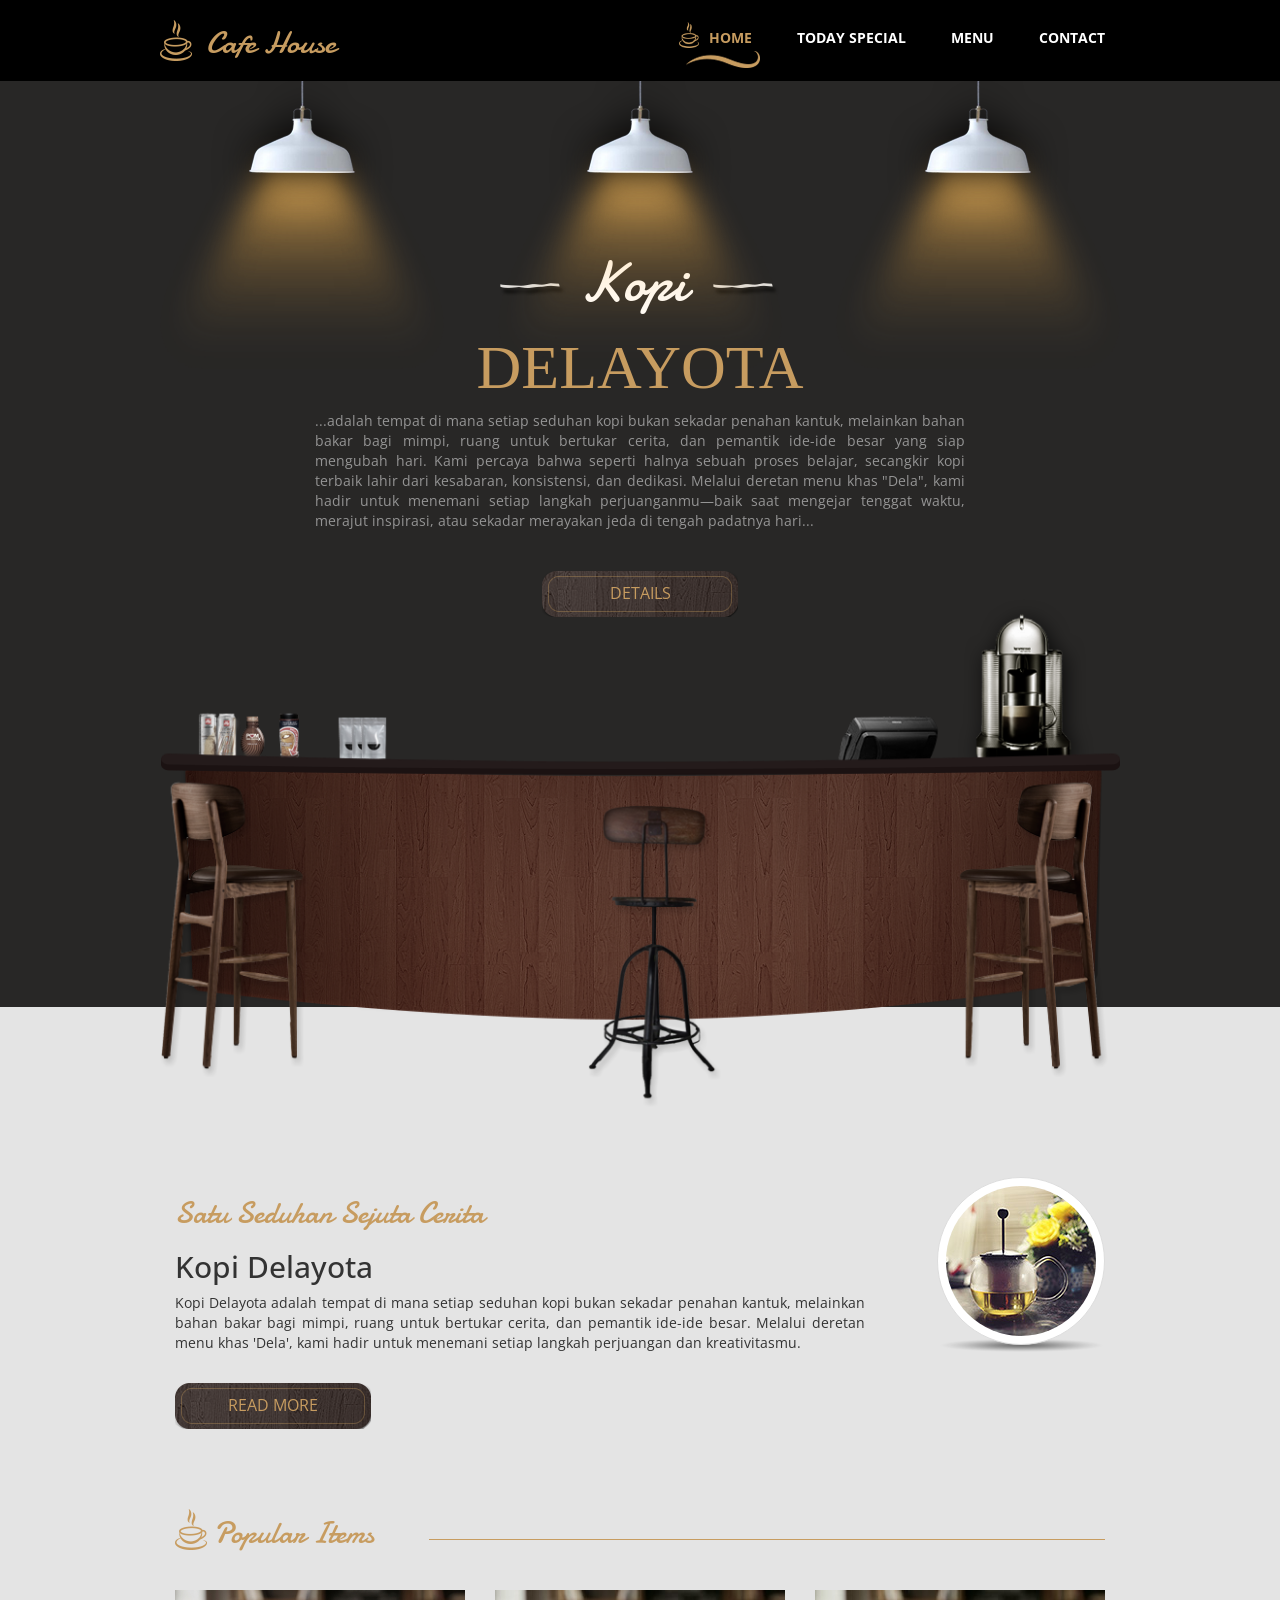
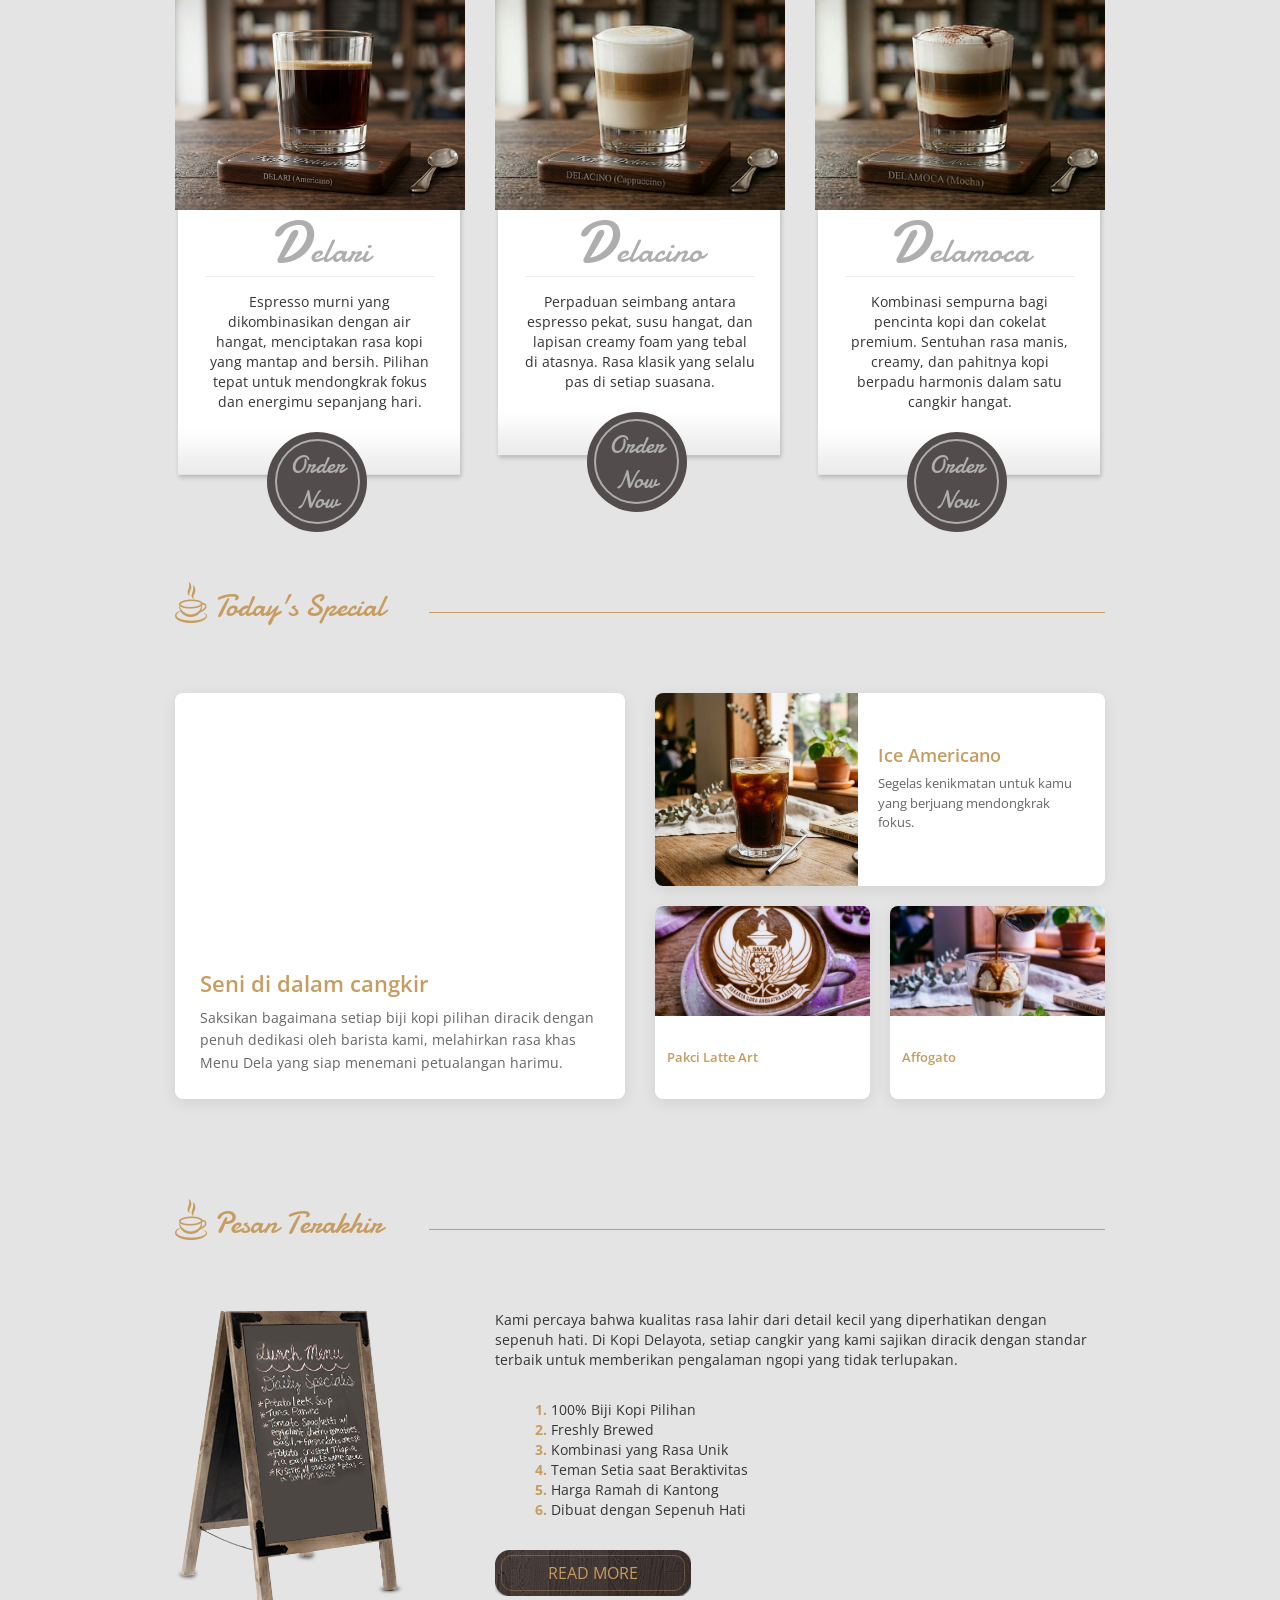
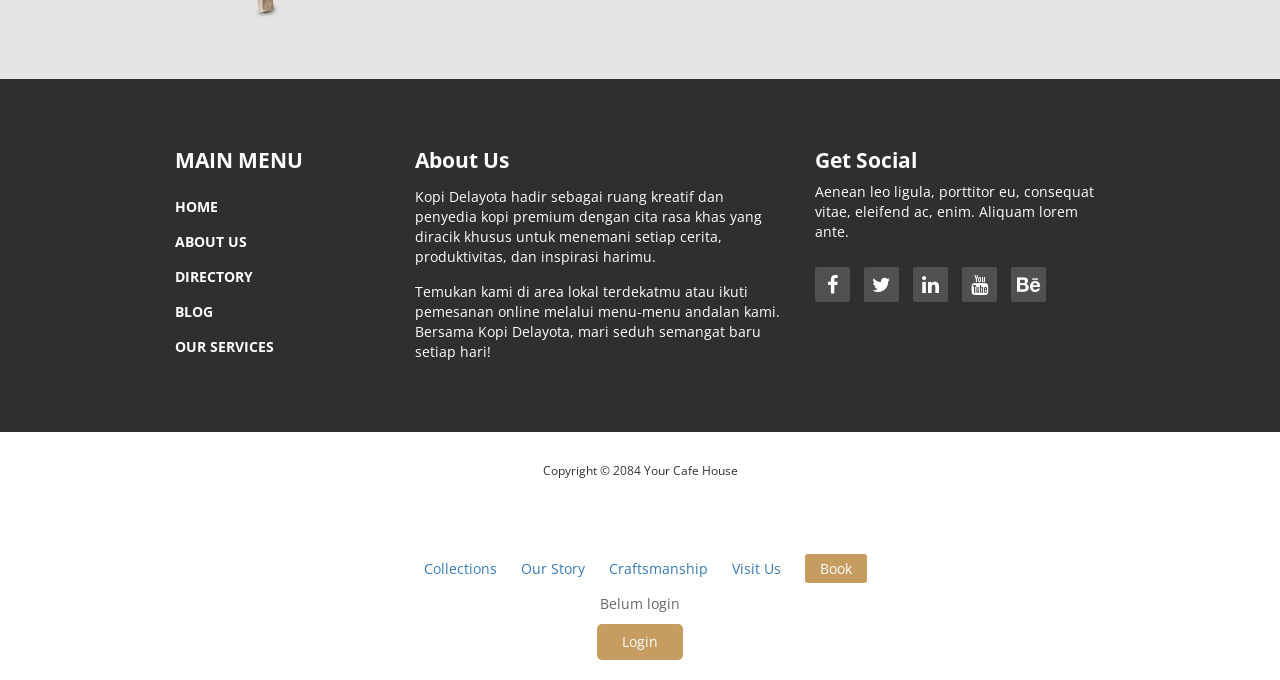
==== index.html @ 3f205228 "Update index.html" ====
<!DOCTYPE html>
<html lang="en">
<head>
  <meta charset="utf-8">
  <meta http-equiv="X-UA-Compatible" content="IE=edge">
  <meta name="viewport" content="width=device-width, initial-scale=1">
  <title>Cafe House Template</title>
<link href='http://fonts.googleapis.com/css?family=Open+Sans:400,300,400italic,600,700' rel='stylesheet' type='text/css'>
  <link href='http://fonts.googleapis.com/css?family=Damion' rel='stylesheet' type='text/css'>
  <link href="css/bootstrap.min.css" rel="stylesheet">
  <link href="css/font-awesome.min.css" rel="stylesheet">
  <link href="css/templatemo-style.css" rel="stylesheet">
  <link rel="shortcut icon" href="img/favicon.ico" type="image/x-icon" />

  </head>
  <body>
    <div id="loader-wrapper">
      <div id="loader"></div>
      <div class="loader-section section-left"></div>
      <div class="loader-section section-right"></div>
    </div>
    <div class="tm-top-header">
      <div class="container">
        <div class="row">
          <div class="tm-top-header-inner">
            <div class="tm-logo-container">
              <img src="img/logo.png" alt="Logo" class="tm-site-logo">
              <h1 class="tm-site-name tm-handwriting-font">Cafe House</h1>
            </div>
            <div class="mobile-menu-icon">
              <i class="fa fa-bars"></i>
            </div>
            <nav class="tm-nav">
              <ul>
                <li><a href="index.html" class="active">Home</a></li>
                <li><a href="today-special.html">Today Special</a></li>
                <li><a href="menu.html">Menu</a></li>
                <li><a href="contact.html">Contact</a></li>
              </ul>
            </nav>   
          </div>           
        </div>    
      </div>
    </div>
    <section class="tm-welcome-section">
      <div class="container tm-position-relative">
        <div class="tm-lights-container">
          <img src="img/light.png" alt="Light" class="light light-1">
          <img src="img/light.png" alt="Light" class="light light-2">
          <img src="img/light.png" alt="Light" class="light light-3">  
        </div>        
        <div class="row tm-welcome-content">
          <h2 class="white-text tm-handwriting-font tm-welcome-header"><img src="img/header-line.png" alt="Line" class="tm-header-line">&nbsp;Kopi&nbsp;&nbsp;<img src="img/header-line.png" alt="Line" class="tm-header-line"></h2>
          <h2 class="gold-text tm-welcome-header-2">Delayota</h2>
          <p class="gray-text tm-welcome-description">...adalah tempat di mana setiap seduhan kopi bukan sekadar penahan kantuk, melainkan bahan bakar bagi mimpi, ruang untuk bertukar cerita, dan pemantik ide-ide besar yang siap mengubah hari. Kami percaya bahwa seperti halnya sebuah proses belajar, secangkir kopi terbaik lahir dari kesabaran, konsistensi, dan dedikasi. Melalui deretan menu khas "Dela", kami hadir untuk menemani setiap langkah perjuanganmu—baik saat mengejar tenggat waktu, merajut inspirasi, atau sekadar merayakan jeda di tengah padatnya hari...</p>
          <a href="#main" class="tm-more-button tm-more-button-welcome">Details</a>      
        </div>
        <img src="img/table-set.png" alt="Table Set" class="tm-table-set img-responsive">             
      </div>      
    </section>
    <div class="tm-main-section light-gray-bg">
      <div class="container" id="main">
        <section class="tm-section row">
          <div class="col-lg-9 col-md-9 col-sm-8">
            <h2 class="tm-section-header gold-text tm-handwriting-font">Satu Seduhan Sejuta Cerita</h2>
            <h2>Kopi Delayota</h2>
            <p class="tm-welcome-description">Kopi Delayota adalah tempat di mana setiap seduhan kopi bukan sekadar penahan kantuk, melainkan bahan bakar bagi mimpi, ruang untuk bertukar cerita, dan pemantik ide-ide besar. Melalui deretan menu khas 'Dela', kami hadir untuk menemani setiap langkah perjuangan dan kreativitasmu.</p>
            <a href="#" class="tm-more-button margin-top-30">Read More</a> 
          </div>
          <div class="col-lg-3 col-md-3 col-sm-4 tm-welcome-img-container">
            <div class="inline-block shadow-img">
              <img src="img/1.jpg" alt="Image" class="img-circle img-thumbnail">  
            </div>              
          </div>            
        </section>          
        
        <section class="tm-section tm-section-margin-bottom-0 row">
          <div class="col-lg-12 tm-section-header-container">
            <h2 class="tm-section-header gold-text tm-handwriting-font"><img src="img/logo.png" alt="Logo" class="tm-site-logo"> Popular Items</h2>
            <div class="tm-hr-container"><hr class="tm-hr"></div>
          </div>
          
          <div class="col-lg-12">
            <div class="row">
              
              <div class="col-lg-4 col-md-4 col-sm-6">
                <div class="tm-popular-item">
                  <img src="img/Delari(Americano).png" alt="Popular" class="img-responsive" style="width: 100%; height: 220px; object-fit: cover;">
                  <div class="tm-popular-item-description">
                    <h3 class="tm-handwriting-font tm-popular-item-title"><span class="tm-handwriting-font bigger-first-letter">D</span>elari</h3>
                    <hr class="tm-popular-item-hr">
                    <p>Espresso murni yang dikombinasikan dengan air hangat, menciptakan rasa kopi yang mantap and bersih. Pilihan tepat untuk mendongkrak fokus dan energimu sepanjang hari.</p>
                    <div class="order-now-container">
                      <a href="#" class="order-now-link tm-handwriting-font">Order Now</a>
                    </div>
                  </div>              
                </div>
              </div>

              <div class="col-lg-4 col-md-4 col-sm-6">
                <div class="tm-popular-item">
                  <img src="img/Delacino (Cappuccino).jpeg" alt="Popular" class="img-responsive" style="width: 100%; height: 220px; object-fit: cover;">
                  <div class="tm-popular-item-description">
                    <h3 class="tm-handwriting-font tm-popular-item-title"><span class="tm-handwriting-font bigger-first-letter">D</span>elacino</h3>
                    <hr class="tm-popular-item-hr">
                    <p>Perpaduan seimbang antara espresso pekat, susu hangat, dan lapisan creamy foam yang tebal di atasnya. Rasa klasik yang selalu pas di setiap suasana.</p>
                    <div class="order-now-container">
                      <a href="#" class="order-now-link tm-handwriting-font">Order Now</a>
                    </div>
                  </div>              
                </div>
              </div>

              <div class="col-lg-4 col-md-4 col-sm-6">
                <div class="tm-popular-item">
                  <img src="img/Delamoca (Mocha).jpeg" alt="Popular" class="img-responsive" style="width: 100%; height: 220px; object-fit: cover;">
                  <div class="tm-popular-item-description">
                    <h3 class="tm-handwriting-font tm-popular-item-title"><span class="tm-handwriting-font bigger-first-letter">D</span>elamoca</h3>
                    <hr class="tm-popular-item-hr">
                    <p>Kombinasi sempurna bagi pencinta kopi dan cokelat premium. Sentuhan rasa manis, creamy, dan pahitnya kopi berpadu harmonis dalam satu cangkir hangat.</p>
                    <div class="order-now-container">
                      <a href="#" class="order-now-link tm-handwriting-font">Order Now</a>
                    </div>
                  </div>              
                </div>
              </div>

            </div>
          </div>          
        </section>

       <section class="tm-section row" style="margin-bottom: 50px;">
          <div class="col-lg-12 tm-section-header-container">
            <h2 class="tm-section-header gold-text tm-handwriting-font"><img src="img/logo.png" alt="Logo" class="tm-site-logo"> Today's Special</h2>
            <div class="tm-hr-container"><hr class="tm-hr"></div>
          </div>          
          
          <div class="col-lg-12 margin-top-60">
            <div class="row" style="display: flex; flex-wrap: wrap;">
              
              <div class="col-lg-6 col-md-6 col-sm-12" style="margin-bottom: 30px; display: flex;">
                <div style="width: 100%; background: #fff; border-radius: 8px; overflow: hidden; box-shadow: 0px 4px 15px rgba(0,0,0,0.08); display: flex; flex-direction: column;">
                  <div style="position: relative; width: 100%; padding-top: 56.25%; overflow: hidden;">
                    <iframe src="https://www.youtube.com/embed/F2Lg-ehdSDE" title="Coffee Cinematic Stock Footage" frameborder="0" allow="accelerometer; autoplay; clipboard-write; encrypted-media; gyroscope; picture-in-picture; web-share" referrerpolicy="strict-origin-when-cross-origin" allowfullscreen style="position: absolute; top: 0; left: 0; width: 100%; height: 100%; border: 0;"></iframe>
                  </div>
                  <div style="padding: 25px; flex-grow: 1; display: flex; flex-direction: column; justify-content: center;">
                    <h3 style="margin-top: 0; margin-bottom: 12px; color: #c79c60; font-family: 'Open Sans', sans-serif; font-weight: 600; font-size: 22px;">Seni di dalam cangkir</h3>
                    <p style="color: #666; font-size: 14px; line-height: 1.6; margin: 0;">Saksikan bagaimana setiap biji kopi pilihan diracik dengan penuh dedikasi oleh barista kami, melahirkan rasa khas Menu Dela yang siap menemani petualangan harimu.</p>
                  </div>
                </div>
              </div>
              
              <div class="col-lg-6 col-md-6 col-sm-12" style="margin-bottom: 30px; display: flex;">
                <div style="width: 100%; display: flex; flex-direction: column; justify-content: space-between; gap: 20px;">
                  
                  <div style="background: #fff; border-radius: 8px; overflow: hidden; box-shadow: 0px 4px 15px rgba(0,0,0,0.08); display: flex; height: calc(50% - 10px);">
                    <div style="width: 45%; min-width: 45%;">
                      <img src="img/newamericano.jpeg" alt="Ice Americano" style="width: 100%; height: 100%; object-fit: cover;">
                    </div>
                    <div style="width: 55%; padding: 20px; display: flex; flex-direction: column; justify-content: center;">
                      <h3 style="margin-top: 0; margin-bottom: 8px; color: #c79c60; font-size: 18px; font-weight: 600;">Ice Americano</h3>
                      <p style="color: #666; font-size: 13px; line-height: 1.5; margin: 0;">Segelas kenikmatan untuk kamu yang berjuang mendongkrak fokus.</p>
                    </div>
                  </div>

                  <div style="display: flex; gap: 20px; height: calc(50% - 10px);">
                    
                    <div style="flex: 1; background: #fff; border-radius: 8px; overflow: hidden; box-shadow: 0px 4px 15px rgba(0,0,0,0.08); display: flex; flex-direction: column;">
                      <div style="height: 110px;">
                        <img src="img/delyotlatteart.jpeg" alt="Pakci Latte Art" style="width: 100%; height: 100%; object-fit: cover;">
                      </div>
                      <div style="padding: 12px; text-center: left; flex-grow: 1; display: flex; align-items: center;">
                        <p style="margin: 0; font-size: 13px; font-weight: 600; color: #c79c60;">Pakci Latte Art</p>
                      </div>
                    </div>

                    <div style="flex: 1; background: #fff; border-radius: 8px; overflow: hidden; box-shadow: 0px 4px 15px rgba(0,0,0,0.08); display: flex; flex-direction: column;">
                      <div style="height: 110px;">
                        <img src="img/affogato.jpeg" alt="Affogato" style="width: 100%; height: 100%; object-fit: cover;">
                      </div>
                      <div style="padding: 12px; text-center: left; flex-grow: 1; display: flex; align-items: center;">
                        <p style="margin: 0; font-size: 13px; font-weight: 600; color: #c79c60;">Affogato</p>
                      </div>
                    </div>

                  </div>

                </div>
              </div>

            </div>
          </div>
        </section>

        <section class="tm-section">
          <div class="row">
            <div class="col-lg-12 tm-section-header-container">
              <h2 class="tm-section-header gold-text tm-handwriting-font"><img src="img/logo.png" alt="Logo" class="tm-site-logo"> Pesan Terakhir</h2> 
              <div class="tm-hr-container"><hr class="tm-hr"></div> 
            </div>  
          </div>          
          <div class="row">
            <div class="tm-daily-menu-container margin-top-60">
              <div class="col-lg-4 col-md-4">
                <img src="img/menu-board.png" alt="Menu board" class="tm-daily-menu-img">      
              </div>            
              <div class="col-lg-8 col-md-8">
                <p>Kami percaya bahwa kualitas rasa lahir dari detail kecil yang diperhatikan dengan sepenuh hati. Di Kopi Delayota, setiap cangkir yang kami sajikan diracik dengan standar terbaik untuk memberikan pengalaman ngopi yang tidak terlupakan.</p>
                <ol class="margin-top-30">
                  <li>100% Biji Kopi Pilihan</li> 
                  <li>Freshly Brewed</li>
                  <li>Kombinasi yang Rasa Unik</li> 
                  <li>Teman Setia saat Beraktivitas</li> 
                  <li>Harga Ramah di Kantong</li> 
                  <li>Dibuat dengan Sepenuh Hati</li> 
                </ol>
                <a href="#" class="tm-more-button margin-top-30">Read More</a>    
              </div>
            </div>
          </div>          
        </section>
      </div>
    </div> 
    
    <footer>
      <div class="tm-black-bg">
        <div class="container">
          <div class="row margin-bottom-60">
            <nav class="col-lg-3 col-md-3 tm-footer-nav tm-footer-div">
              <h3 class="tm-footer-div-title">Main Menu</h3>
              <ul>
                <li><a href="index.html">Home</a></li>
                <li><a href="#">About Us</a></li>
                <li><a href="#">Directory</a></li>
                <li><a href="#">Blog</a></li>
                <li><a href="#">Our Services</a></li>
              </ul>
            </nav>
            <div class="col-lg-5 col-md-5 tm-footer-div">
              <h3 class="tm-footer-div-title">About Us</h3>
              <p class="margin-top-15">Kopi Delayota hadir sebagai ruang kreatif dan penyedia kopi premium dengan cita rasa khas yang diracik khusus untuk menemani setiap cerita, produktivitas, dan inspirasi harimu.</p>
              <p class="margin-top-15">Temukan kami di area lokal terdekatmu atau ikuti pemesanan online melalui menu-menu andalan kami. Bersama Kopi Delayota, mari seduh semangat baru setiap hari!</p>
            </div>
            <div class="col-lg-4 col-md-4 tm-footer-div">
              <h3 class="tm-footer-div-title">Get Social</h3>
              <p>Aenean leo ligula, porttitor eu, consequat vitae, eleifend ac, enim. Aliquam lorem ante.</p>
              <div class="tm-social-icons-container">
                <a href="#" class="tm-social-icon"><i class="fa fa-facebook"></i></a>
                <a href="#" class="tm-social-icon"><i class="fa fa-twitter"></i></a>
                <a href="#" class="tm-social-icon"><i class="fa fa-linkedin"></i></a>
                <a href="#" class="tm-social-icon"><i class="fa fa-youtube"></i></a>
                <a href="#" class="tm-social-icon"><i class="fa fa-behance"></i></a>
              </div>
            </div>
          </div>          
        </div>  
      </div>      
      <div>
        <div class="container">
          <div class="row tm-copyright">
           <p class="col-lg-12 small copyright-text text-center">Copyright &copy; 2084 Your Cafe House</p>
         </div>  
       </div>
     </div>
   </footer> 
   
   <script type="text/javascript" src="js/jquery-1.11.2.min.js"></script>
   <script type="text/javascript" src="js/templatemo-script.js"></script>
   
   <div class="container margin-top-30 text-center" style="padding: 20px 0;">
     <nav class="nav-main" style="display: inline-block; margin-bottom: 15px;">
        <a href="#collections" style="margin: 0 10px;">Collections</a>
        <a href="#story" style="margin: 0 10px;">Our Story</a>
        <a href="#craftsmanship" style="margin: 0 10px;">Craftsmanship</a>
        <a href="#contact" style="margin: 0 10px;">Visit Us</a>
        <a href="#contact" class="nav-cta" style="margin-left: 10px; background: #c79c60; color: #fff; padding: 5px 15px; border-radius: 3px;">Book</a>
     </nav>
     <p id="userInfo" style="color: #666;">Belum login</p>
     <div id="authArea">
       <button onclick="goLogin()" class="nav-cta" style="background: #c79c60; color: #fff; border: none; padding: 8px 25px; border-radius: 5px;">Login</button>
     </div>
   </div>

   <script src="login/js/welcome.js"></script>
 </body>
 </html>
---- css/templatemo-style.css ----
/** 

Cafe House Template

http://www.templatemo.com/tm-466-cafe-house


    
COLOR CODES
  Gold: #c79c60;
*/

/** Preloader 
* https://ihatetomatoes.net/create-custom-preloading-screen/
*/
#loader-wrapper {
    position: fixed;
    top: 0;
    left: 0;
    width: 100%;
    height: 100%;
    z-index: 1000;
}
#loader {
    display: block;
    position: relative;
    left: 50%;
    top: 50%;
    width: 150px;
    height: 150px;
    margin: -75px 0 0 -75px;
    border-radius: 50%;
    border: 3px solid transparent;
    border-top-color: #3498db;

    -webkit-animation: spin 2s linear infinite; /* Chrome, Opera 15+, Safari 5+ */
    animation: spin 2s linear infinite; /* Chrome, Firefox 16+, IE 10+, Opera */

    z-index: 1001;
}
#loader:before {
    content: "";
    position: absolute;
    top: 5px;
    left: 5px;
    right: 5px;
    bottom: 5px;
    border-radius: 50%;
    border: 3px solid transparent;
    border-top-color: #e74c3c;

    -webkit-animation: spin 3s linear infinite; /* Chrome, Opera 15+, Safari 5+ */
    animation: spin 3s linear infinite; /* Chrome, Firefox 16+, IE 10+, Opera */
}

#loader:after {
    content: "";
    position: absolute;
    top: 15px;
    left: 15px;
    right: 15px;
    bottom: 15px;
    border-radius: 50%;
    border: 3px solid transparent;
    border-top-color: #f9c922;

    -webkit-animation: spin 1.5s linear infinite; /* Chrome, Opera 15+, Safari 5+ */
      animation: spin 1.5s linear infinite; /* Chrome, Firefox 16+, IE 10+, Opera */
}

@-webkit-keyframes spin {
    0%   { 
        -webkit-transform: rotate(0deg);  /* Chrome, Opera 15+, Safari 3.1+ */
        -ms-transform: rotate(0deg);  /* IE 9 */
        transform: rotate(0deg);  /* Firefox 16+, IE 10+, Opera */
    }
    100% {
        -webkit-transform: rotate(360deg);  /* Chrome, Opera 15+, Safari 3.1+ */
        -ms-transform: rotate(360deg);  /* IE 9 */
        transform: rotate(360deg);  /* Firefox 16+, IE 10+, Opera */
    }
}
@keyframes spin {
    0%   { 
        -webkit-transform: rotate(0deg);  /* Chrome, Opera 15+, Safari 3.1+ */
        -ms-transform: rotate(0deg);  /* IE 9 */
        transform: rotate(0deg);  /* Firefox 16+, IE 10+, Opera */
    }
    100% {
        -webkit-transform: rotate(360deg);  /* Chrome, Opera 15+, Safari 3.1+ */
        -ms-transform: rotate(360deg);  /* IE 9 */
        transform: rotate(360deg);  /* Firefox 16+, IE 10+, Opera */
    }
}

#loader-wrapper .loader-section {
    position: fixed;
    top: 0;
    width: 51%;
    height: 100%;
    background: #222222;
    z-index: 1000;
    -webkit-transform: translateX(0);  /* Chrome, Opera 15+, Safari 3.1+ */
    -ms-transform: translateX(0);  /* IE 9 */
    transform: translateX(0);  /* Firefox 16+, IE 10+, Opera */
}

#loader-wrapper .loader-section.section-left {
    left: 0;
}

#loader-wrapper .loader-section.section-right {
    right: 0;
}

/* Loaded */
.loaded #loader-wrapper .loader-section.section-left {
    -webkit-transform: translateX(-100%);  /* Chrome, Opera 15+, Safari 3.1+ */
        -ms-transform: translateX(-100%);  /* IE 9 */
            transform: translateX(-100%);  /* Firefox 16+, IE 10+, Opera */

    -webkit-transition: all 0.7s 0.3s cubic-bezier(0.645, 0.045, 0.355, 1.000);  
            transition: all 0.7s 0.3s cubic-bezier(0.645, 0.045, 0.355, 1.000);
}

.loaded #loader-wrapper .loader-section.section-right {
    -webkit-transform: translateX(100%);  /* Chrome, Opera 15+, Safari 3.1+ */
        -ms-transform: translateX(100%);  /* IE 9 */
            transform: translateX(100%);  /* Firefox 16+, IE 10+, Opera */

-webkit-transition: all 0.7s 0.3s cubic-bezier(0.645, 0.045, 0.355, 1.000);  
    transition: all 0.7s 0.3s cubic-bezier(0.645, 0.045, 0.355, 1.000);
}

.loaded #loader {
    opacity: 0;
    -webkit-transition: all 0.3s ease-out;  
            transition: all 0.3s ease-out;
}
.loaded #loader-wrapper {
    visibility: hidden;

    -webkit-transform: translateY(-100%);  /* Chrome, Opera 15+, Safari 3.1+ */
        -ms-transform: translateY(-100%);  /* IE 9 */
            transform: translateY(-100%);  /* Firefox 16+, IE 10+, Opera */

    -webkit-transition: all 0.3s 1s ease-out;  
            transition: all 0.3s 1s ease-out;
}
/* end Preloader */

body { overflow-x: hidden; }
ul { 
  margin: 0; 
  padding: 0;
}
* { font-family: 'Open Sans', sans-serif; }
.container { max-width: 960px; }
.tm-handwriting-font { font-family: 'Damion', cursive; }
.tm-top-header {
  background: black;
  color: white;
}
.tm-site-logo,
 .tm-site-name {
  vertical-align: bottom;
}
.tm-site-name {
  color: #c79c60;
  display: inline-block;
  font-size: 32px;
  margin: 0 10px;  
}
.tm-logo-container { padding: 10px 0; }
.tm-nav {
  display: -webkit-box;
  display: -webkit-flex;
  display: -ms-flexbox;
  display: flex;
  -webkit-box-align: center;
  -webkit-align-items: center;
      -ms-flex-align: center;
          align-items: center;
  font-weight: 700;
  text-transform: uppercase;  
}
.tm-nav li {
  list-style: none;
  float: left;
}
.tm-nav li a {
  color: white;
  display: inline-block;
  padding: 15px 15px 20px 30px;
  -webkit-transition: all 0.3s ease;
          transition: all 0.3s ease;
}
.tm-nav li a:hover,
 .tm-nav li a:focus,
 .tm-nav li a.active {  
  color: #c79c60;
  text-decoration: none;
}
.tm-nav li a.active {
  background: url(../img/logo.png) no-repeat, url(../img/nav-underline.png) no-repeat;
  background-size: 20px, 74px 17px;
  background-position: 0% 30%, center bottom;
}
.tm-top-header-inner {
  display: -webkit-box;
  display: -webkit-flex;
  display: -ms-flexbox;
  display: flex;
  -webkit-box-pack: justify;
  -webkit-justify-content: space-between;
      -ms-flex-pack: justify;
          justify-content: space-between;
  padding-top: 10px;
  padding-bottom: 10px;
}
.mobile-menu-icon { display: none; }
.tm-section { margin-bottom: 60px; }
.tm-section-margin-bottom-0 { margin-bottom: 0; }

/* Welcome */
.tm-welcome-section {
  background: #282726;
  text-align: center;
}
.white-text { color: white; }
.blue-text { color: #0066CC; }
.gold-text { color: #c79c60; }
.gray-text { color: #949494; }
.green-text { color: #30A430; }
.tm-welcome-header { font-size: 56px; }
.tm-welcome-header-2 {
  font-family: 'Times New Roman', serif;
  font-size: 62px;
  text-transform: uppercase;
}
.tm-welcome-content {
  margin: 150px auto 350px;
  max-width: 650px;
}
.tm-welcome-description { text-align: justify; }
.tm-welcome-img-container { text-align: right; }
.tm-more-button-welcome { margin: 40px auto; }
.tm-more-button {  
  display: -webkit-box;  
  display: -webkit-flex;  
  display: -ms-flexbox;  
  display: flex;
  -webkit-box-pack: center;
  -webkit-justify-content: center;
      -ms-flex-pack: center;
          justify-content: center;
  -webkit-box-align: center;
  -webkit-align-items: center;
      -ms-flex-align: center;
          align-items: center;
  background-image: url(../img/tm-brown-button.png);
  width: 196px;
  height: 46px;  
  text-transform: uppercase;
  font-size: 16px;
  color: #c79c60;
  -webkit-transition: all 0.3s ease;
          transition: all 0.3s ease;
}
.tm-more-button:hover,
.tm-more-button:focus {
  color: white;
  text-decoration: none;
}
.tm-position-relative { position: relative; }
.tm-table-set {
  position: absolute;
  bottom: -100px;
  left: 0;
}
.tm-lights-container {
  position: absolute;
  top: 0;
  left: 0;
  display: -webkit-box;
  display: -webkit-flex;
  display: -ms-flexbox;
  display: flex;
  -webkit-box-pack: justify;
  -webkit-justify-content: space-between;
      -ms-flex-pack: justify;
          justify-content: space-between;
  width: 100%;
}

/* Main content */
.light-gray-bg { background-color: #e4e4e4; }
.tm-main-section { padding-top: 170px; }
.img-thumbnail { padding: 8px; }
.inline-block { display: inline-block; }
.shadow-img {
  background: url(../img/shadow.png) no-repeat center bottom;
  padding-bottom: 7px;
}
.margin-top-30 { margin-top: 30px; }

/* Footer */
.tm-black-bg {
  background-color: #302f2f;
  color: white;
  padding-top: 50px;
}
.tm-footer-div-title {
  color: white;
  font-size: 21px;
  font-weight: 700;
}
.tm-footer-nav {
  font-weight: 700;
  text-transform: uppercase;
}
.tm-footer-nav ul { list-style: none; }
.tm-footer-nav li { padding: 15px 0 0 0; }
.tm-footer-nav li a { color: white; }
.tm-footer-nav li a:hover {
  color: #c79c60;
  text-decoration: none;
}
.margin-bottom-30 { margin-bottom: 30px; }
.margin-bottom-60 { margin-bottom: 60px; }
.margin-top-60 { margin-top: 60px; }
.margin-top-15 { margin-top: 15px; }
.copyright-text {
  margin-top: 30px;
  margin-bottom: 30px;
}
.tm-social-icon {
  background-color: #505050;
  color: white;
  display: inline-block;
  font-size: 20px;
  -webkit-transition: all 0.3s ease;
  transition: all 0.3s ease;
  width: 35px;
  height: 35px;
  border-radius: 2px;
  text-align: center;
  padding-top: 4px;
  margin-right: 10px;
}
.tm-social-icon:last-child { margin-right: 0; }
.tm-social-icon:hover,
.tm-social-icon:focus {
  background-color: #BB8232;
  color: white;
}
.tm-social-icons-container { margin-top: 25px; }
.tm-popular-item {
  background: url(../img/popular-item-bg.png) no-repeat;
  background-size: 100% 100%;
  max-width: 294px;
  margin-top: 30px;  
  margin-bottom: 80px;
}
.tm-popular-item-img { margin-left: 3px; }
.tm-popular-items-container {
  display: -webkit-box;
  display: -webkit-flex;
  display: -ms-flexbox;
  display: flex;
  -webkit-flex-wrap: wrap;
      -ms-flex-wrap: wrap;
          flex-wrap: wrap;
  -webkit-box-pack: justify;
  -webkit-justify-content: space-between;
      -ms-flex-pack: justify;
          justify-content: space-between;
  margin-bottom: 40px;
}
.tm-popular-items-container:last-child { margin-top: 15px; }
.tm-popular-item-description {
  padding: 0 30px 60px;
  position: relative;
  text-align: center;
}
.tm-popular-item-title,
.order-now-link {
  color: rgb(174,174,174);
  -webkit-transition: all 0.3s ease;
          transition: all 0.3s ease;
}
.order-now-link {
  font-size: 24px;
  border: 2px solid rgb(174,174,174);
  border-radius: 50%;
  width: 85px;
  height: 85px;
  padding-top: 8px;
  -webkit-transition: all 0.3s ease;
          transition: all 0.3s ease;
}
.tm-popular-item:hover { background-image: url(../img/popular-item-bg-hover.png); }
.tm-popular-item:hover .tm-popular-item-title { color: #c79c60; }
.tm-popular-item:hover hr {
  border-color: #c79c60;
  -webkit-transition: all 0.3s ease;
          transition: all 0.3s ease;
}
.tm-popular-item:hover .order-now-link {
  border-color: #c79c60;
  color: #c79c60;
  text-decoration: none;
}
.tm-popular-item-title {
  font-size: 34px;
  margin-top: 0;
  margin-bottom: 0;
}
.tm-popular-item-hr {
  margin-top: 0;
  margin-bottom: 15px;
}
.bigger-first-letter { font-size: 60px; }
.order-now-container {
  width: 100px;
  height: 100px;
  background-color: rgb(82, 76, 76);
  border-radius: 50%;
  margin: 0 auto;
  display: -webkit-box;
  display: -webkit-flex;
  display: -ms-flexbox;
  display: flex;
  -webkit-box-align: center;
  -webkit-align-items: center;
      -ms-flex-align: center;
          align-items: center;
  -webkit-box-pack: center;
  -webkit-justify-content: center;
      -ms-flex-pack: center;
          justify-content: center;
  color: white;
  position: absolute;
  left: 92px;
  bottom: -50px;
}
.tm-special-item {
  display: inline-block;
  padding: 8px;
  background-color: white;
  max-width: 100%;
}
.tm-special-img-container {
  display: inline-block;
  position: relative;
  max-width: 100%;
}

.tm-special-description {
  position: absolute;
  left: 0;
  bottom: 0;
  color: white;
  background: rgba(0,0,0,0.6);
  width: 100%;
  padding: 12px 10px 5px;
}
.tm-special-title { margin-top: 0; }
.tm-special-container {
  display: -webkit-box;
  display: -webkit-flex;
  display: -ms-flexbox;
  display: flex;
  -webkit-box-pack: justify;
  -webkit-justify-content: space-between;
      -ms-flex-pack: justify;
          justify-content: space-between;
}
.tm-special-container-right {
  display: -webkit-box;
  display: -webkit-flex;
  display: -ms-flexbox;
  display: flex;
  -webkit-box-orient: vertical;
  -webkit-box-direction: normal;
  -webkit-flex-direction: column;
      -ms-flex-direction: column;
          flex-direction: column;
  -webkit-box-pack: justify;
  -webkit-justify-content: space-between;
      -ms-flex-pack: justify;
          justify-content: space-between;
}
.tm-special-container-lower {
  display: -webkit-box;
  display: -webkit-flex;
  display: -ms-flexbox;
  display: flex;
  -webkit-box-pack: justify;
  -webkit-justify-content: space-between;
      -ms-flex-pack: justify;
          justify-content: space-between;
}

/* http://stackoverflow.com/questions/488830/ol-with-numbers-another-color */
ol { counter-reset: item }
ol li { display: block }
ol li:before { 
  content: counter(item) ". "; 
  counter-increment: item;
  color: #c79c60; 
  font-weight: 700;
}
.tm-section-header-container {
  display: -webkit-box;
  display: -webkit-flex;
  display: -ms-flexbox;
  display: flex;
  -webkit-box-align: end;
  -webkit-align-items: flex-end;
      -ms-flex-align: end;
          align-items: flex-end;
}
/*http://stackoverflow.com/questions/1032914/how-to-make-a-div-to-fill-a-remaining-horizontal-space-a-very-simple-but-annoyi*/
.tm-section-header { width: 350px; }
.tm-hr-container {
  width: 100%;
  height: 41px;
}
.tm-hr { border-color: #c79c60; }
.tm-daily-menu-container { overflow: hidden; }

/* Menu */
.tm-side-menu {
  color: white;
  width: 242px;
  padding-top: 7px;
  position: relative;
  z-index: 1;
  text-align: center;
  text-transform: uppercase;  
}
.tm-side-menu-bg {
  position: absolute;
  top: 0;
  left: 0;
}
.tm-side-menu li { list-style: none; }
.tm-side-menu li a {
  color: #7c6a51;
  padding: 7px;
  display: block;
  -webkit-transition: all 0.3s ease;
          transition: all 0.3s ease;
}
.tm-side-menu li a:hover,
.tm-side-menu li a.active {
  color: #c79c60;
  text-decoration: none;
}
.tm-product {
  margin-right: 0;
  margin-left: auto;
  max-width: 652px;
  display: -webkit-box;
  display: -webkit-flex;
  display: -ms-flexbox;
  display: flex;
  -webkit-box-pack: justify;
  -webkit-justify-content: space-between;
      -ms-flex-pack: justify;
          justify-content: space-between;
  -webkit-box-align: center;
  -webkit-align-items: center;
      -ms-flex-align: center;
          align-items: center;
  background-color: white;
  padding: 20px;
}
.tm-product-text { max-width: 325px; }
.tm-product-price {
  width: 100px;
  height: 100px;
  background-color: rgb(82, 76, 76);
  border-radius: 50%;
  display: -webkit-box;
  display: -webkit-flex;
  display: -ms-flexbox;
  display: flex;
  -webkit-box-align: center;
  -webkit-align-items: center;
      -ms-flex-align: center;
          align-items: center;
  -webkit-box-pack: center;
  -webkit-justify-content: center;
      -ms-flex-pack: center;
          justify-content: center;
  color: white;
  position: relative;
}
.tm-product-title {
  margin-top: 0;
  margin-bottom: 15px;
  -webkit-transition: all 0.3s ease;
          transition: all 0.3s ease;
}
.tm-product-description {
  margin-bottom: 0;
  text-align: justify;
}
.tm-product-price-link {
  border: 2px solid rgb(174,174,174);
  border-radius: 50%;
  width: 85px;
  height: 85px;
  -webkit-transition: all 0.3s ease;
          transition: all 0.3s ease;
  text-align: center;
  padding-top: 7px;
  font-size: 40px;
  color: rgb(174,174,174);
}
.tm-product {
  cursor: pointer;
  margin-bottom: 20px;
}
.tm-product:hover .tm-product-price-link {
  border-color: #c79c60;
  color: #c79c60;
  text-decoration: none;  
}
.tm-product:hover .tm-product-title { color: #c79c60; }
.tm-product-price-currency {
  font-size: 20px;
  position: absolute;
  top: 24px;
  left: 22px;
}
.form-control {
  border-color: #c79c60;
  border-radius: 10px;
}
.form-control:focus { 
  border-color: rgb(136, 93, 33); 
  -webkit-box-shadow: inset 0 1px 1px rgba(0,0,0,.075), 0 0 8px rgba(199, 156, 96, 0.6); 
          box-shadow: inset 0 1px 1px rgba(0,0,0,.075), 0 0 8px rgba(199, 156, 96, 0.6);
}
button.tm-more-button {
  background-color: transparent;
  border: 0;
  display: block;
  outline: 0;
}
#google-map { 
  height: 350px;
  border: 3px solid #fff;
  border-radius: 10px;
}

@media screen and (max-width: 991px) {
  .tm-welcome-content { margin-bottom: 250px; }
  .tm-main-section { padding-top: 200px; }
  .light { 
    width: 240px; 
    height: auto;
  }
  .tm-footer-div { margin-bottom: 40px; }
  .tm-special-container { display: block; }
  .tm-special-container-left { margin-bottom: 15px; }
  .tm-special-container-lower {
    -webkit-box-pack: start;
    -webkit-justify-content: flex-start;
        -ms-flex-pack: start;
            justify-content: flex-start;
    margin-top: 15px;
  }
  .tm-special-container-lower .tm-special-item { margin-right: 10px; }
  .tm-special-container-lower .tm-special-item:last-child { margin-right: 0; }
  .tm-product { margin-left: 0; }
  .tm-daily-menu-img { margin-bottom: 30px; }
  #google-map { margin-top: 50px; }
}

@media screen and (max-width: 767px) {
  .tm-nav { display: none; }
  .tm-nav li a { padding-left: 35px; }
  .tm-logo-container { margin-left: 15px; }  
  .mobile-menu-icon {
    display: block;
    cursor: pointer;
    color: #c79c60;
    font-size: 30px;
    position: fixed;
    top: 15px;
    right: 15px;
    background-color: rgba(0,0,0,0.6);
    padding: 6px 15px;
    z-index: 1000;
  }
  .tm-nav {
    height: auto;
    position: fixed;
    z-index: 1000;
    top: 69px;
    right: 15px;
    background-color: rgba(0,0,0,0.7);
  }
  .tm-nav li { float: none; }
  .tm-nav li a {
     display: block;
     padding-bottom: 15px;
     margin-bottom: 5px;
  }
  .tm-nav li a.active { background-position: 7% 30%, 40% bottom; }
  .light-1, .light-2 { display: none; }
  .tm-lights-container { -webkit-box-pack: center; -webkit-justify-content: center; -ms-flex-pack: center; justify-content: center; }
  .tm-welcome-header { font-size: 40px; }
  .tm-welcome-img-container { 
    margin-top: 30px;
    text-align: left; 
  }
  .tm-header-line { width: 44px; }
  .tm-main-section { padding-top: 130px; }
  .tm-section-header-container { 
    -webkit-box-align: start; 
    -webkit-align-items: flex-start; 
        -ms-flex-align: start; 
            align-items: flex-start;
    -webkit-box-orient: vertical;
    -webkit-box-direction: normal;
    -webkit-flex-direction: column;
        -ms-flex-direction: column;
            flex-direction: column; 
  }
}

@media screen and (max-width: 650px) {
  .tm-welcome-content {  margin-bottom: 190px; }
  .tm-product {
    -webkit-box-orient: vertical;
    -webkit-box-direction: normal;
    -webkit-flex-direction: column;
        -ms-flex-direction: column;
            flex-direction: column;
  }
  .tm-product-text {
    max-width: 100%;
    margin-top: 20px;
    margin-bottom: 15px;
    text-align: center;
  }
  .tm-product-description { text-align: center; }
}

@media screen and (max-width: 550px) {
  .tm-welcome-content { margin-bottom: 130px; }
}

@media screen and (max-width: 450px) {
  .tm-welcome-content { margin-bottom: 90px; }
}

@media screen and (max-width: 370px) {
  .tm-welcome-content { margin-bottom: 60px; }
}
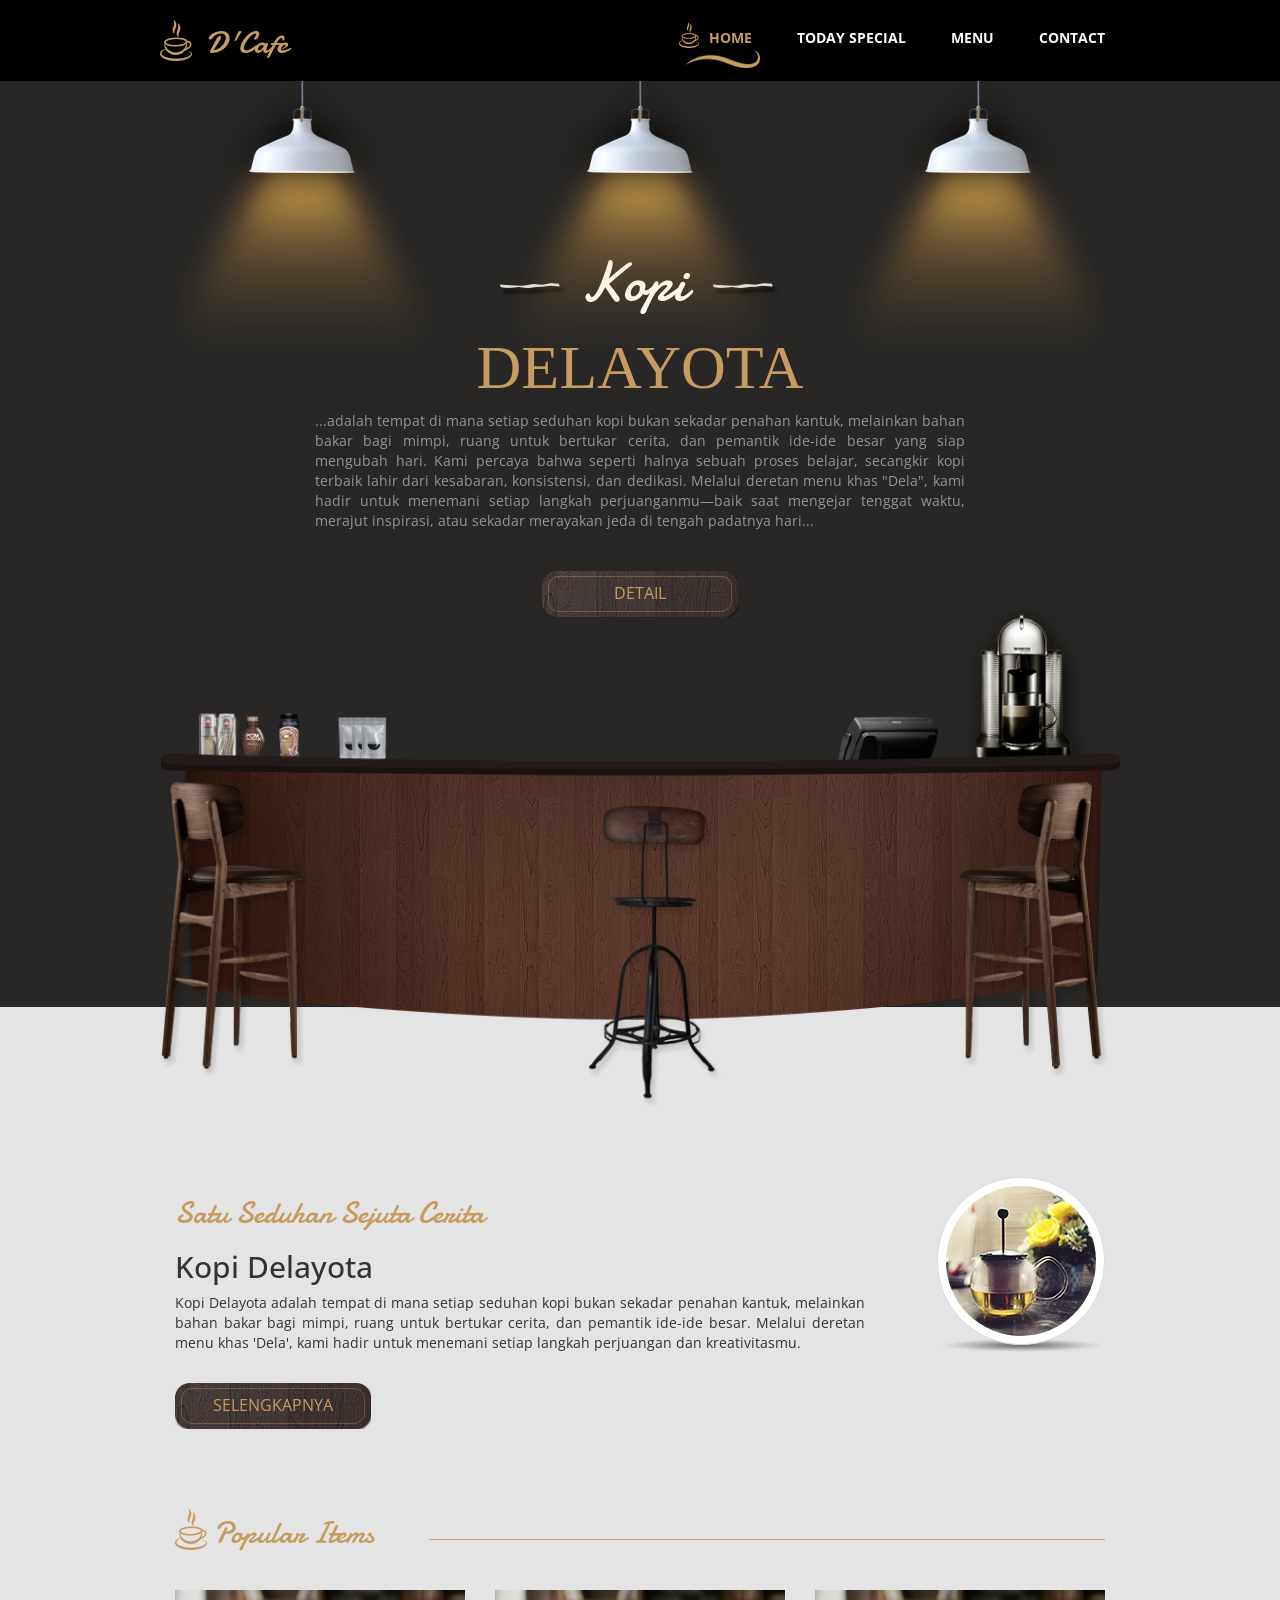
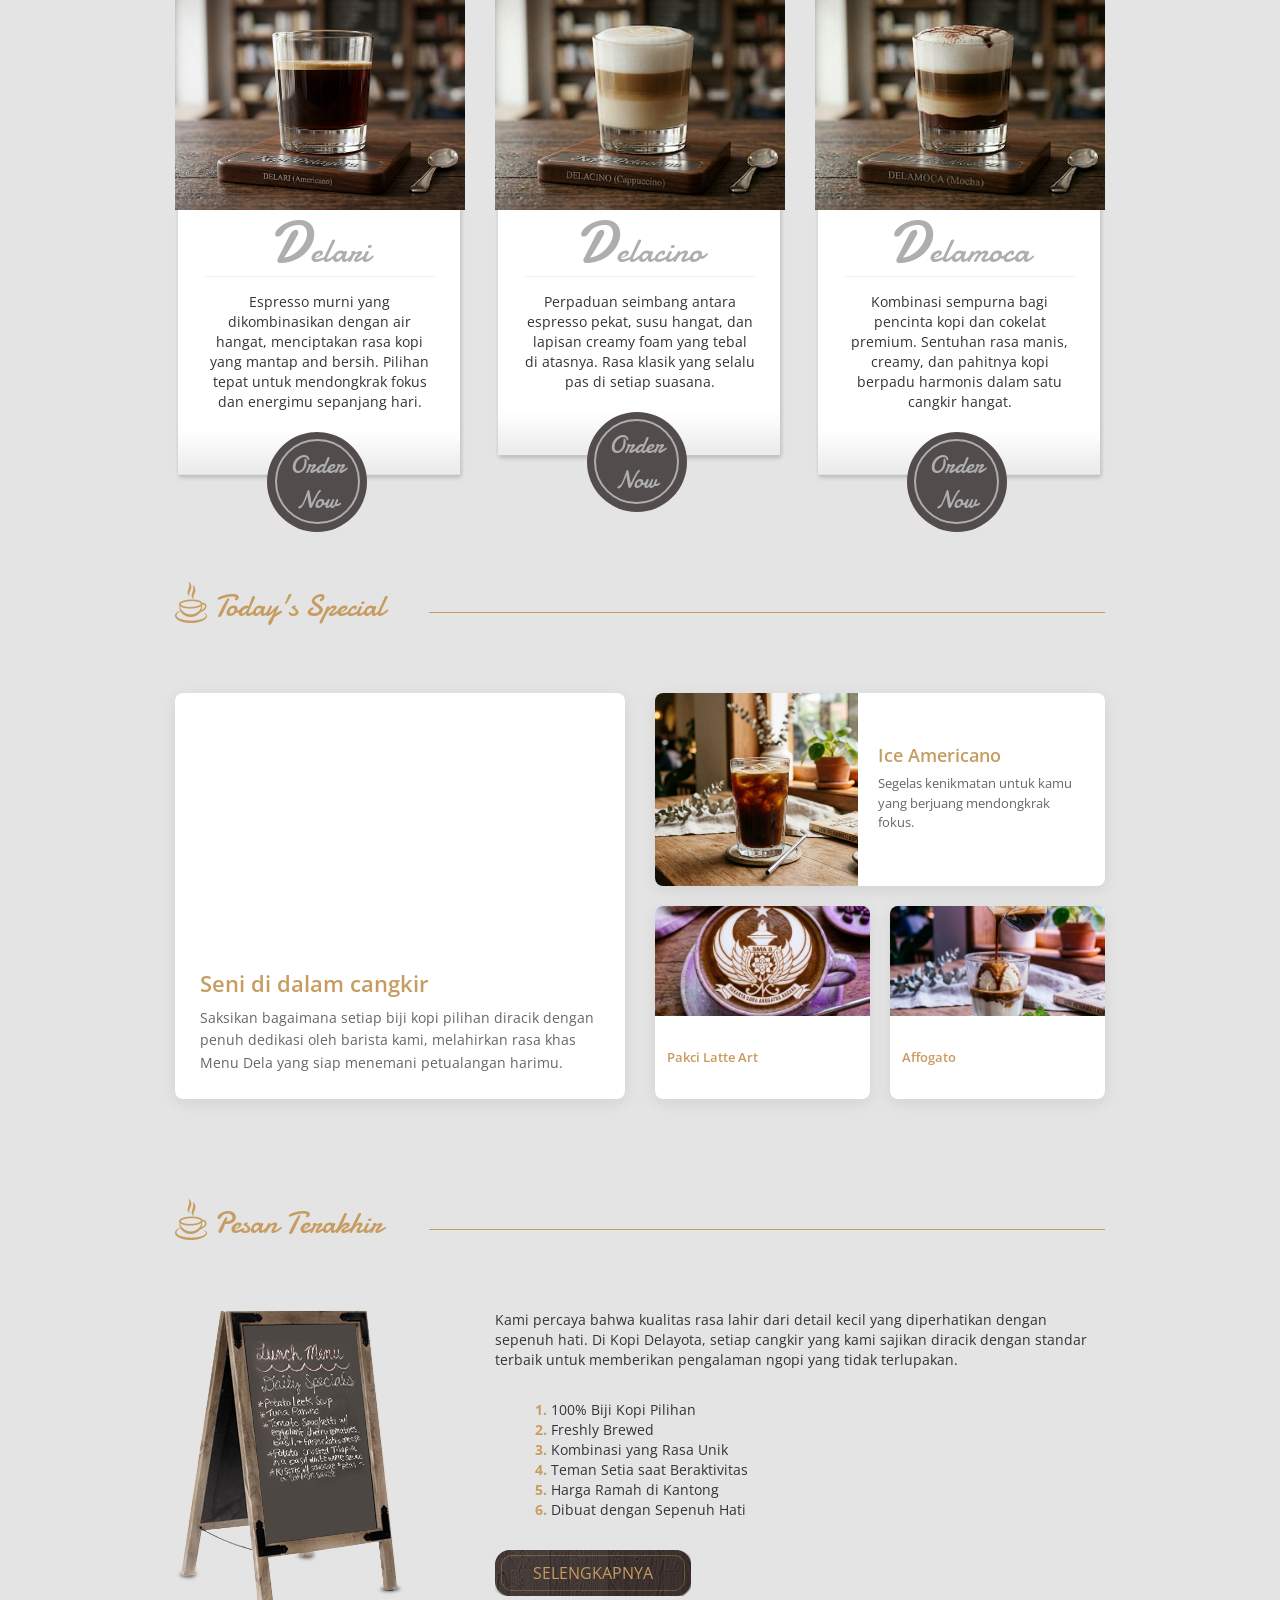
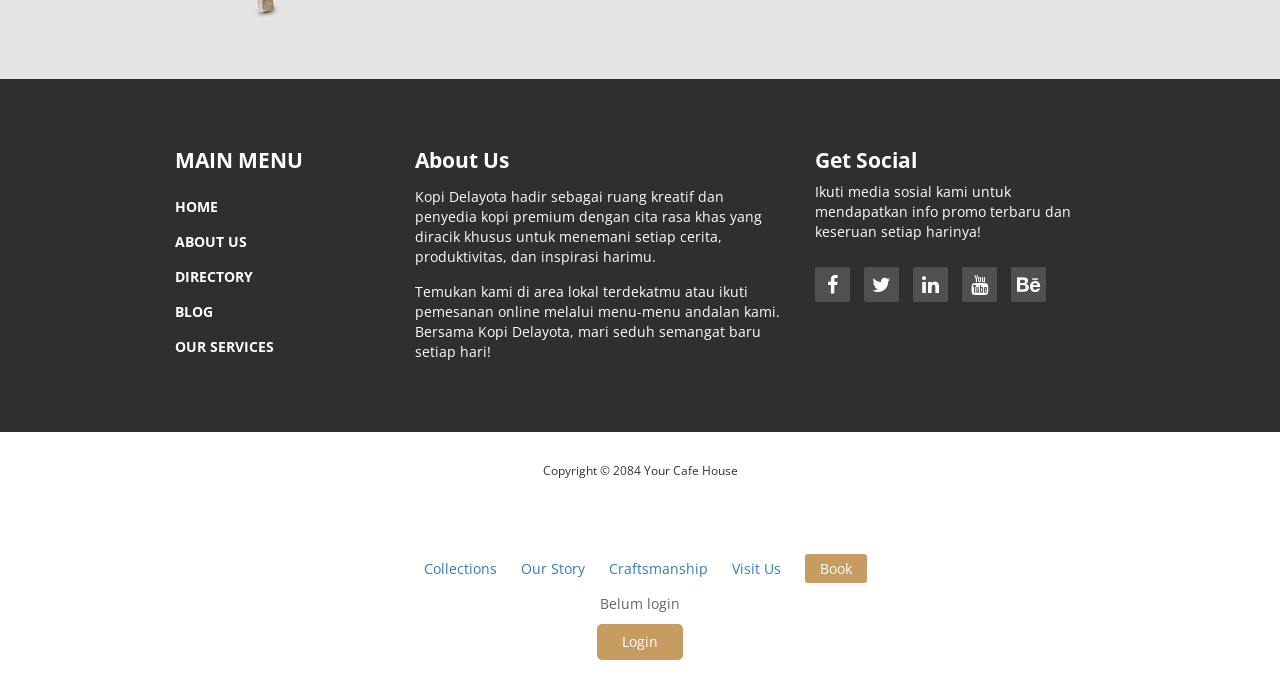
==== commit a8d87260: "Update index.html" ====
--- a/index.html
+++ b/index.html
@@ -25,7 +25,7 @@
           <div class="tm-top-header-inner">
             <div class="tm-logo-container">
               <img src="img/logo.png" alt="Logo" class="tm-site-logo">
-              <h1 class="tm-site-name tm-handwriting-font">Cafe House</h1>
+              <h1 class="tm-site-name tm-handwriting-font">D'Cafe</h1>
             </div>
             <div class="mobile-menu-icon">
               <i class="fa fa-bars"></i>
@@ -53,7 +53,7 @@
           <h2 class="white-text tm-handwriting-font tm-welcome-header"><img src="img/header-line.png" alt="Line" class="tm-header-line">&nbsp;Kopi&nbsp;&nbsp;<img src="img/header-line.png" alt="Line" class="tm-header-line"></h2>
           <h2 class="gold-text tm-welcome-header-2">Delayota</h2>
           <p class="gray-text tm-welcome-description">...adalah tempat di mana setiap seduhan kopi bukan sekadar penahan kantuk, melainkan bahan bakar bagi mimpi, ruang untuk bertukar cerita, dan pemantik ide-ide besar yang siap mengubah hari. Kami percaya bahwa seperti halnya sebuah proses belajar, secangkir kopi terbaik lahir dari kesabaran, konsistensi, dan dedikasi. Melalui deretan menu khas "Dela", kami hadir untuk menemani setiap langkah perjuanganmu—baik saat mengejar tenggat waktu, merajut inspirasi, atau sekadar merayakan jeda di tengah padatnya hari...</p>
-          <a href="#main" class="tm-more-button tm-more-button-welcome">Details</a>      
+          <a href="#main" class="tm-more-button tm-more-button-welcome">Detail</a>      
         </div>
         <img src="img/table-set.png" alt="Table Set" class="tm-table-set img-responsive">             
       </div>      
@@ -65,7 +65,7 @@
             <h2 class="tm-section-header gold-text tm-handwriting-font">Satu Seduhan Sejuta Cerita</h2>
             <h2>Kopi Delayota</h2>
             <p class="tm-welcome-description">Kopi Delayota adalah tempat di mana setiap seduhan kopi bukan sekadar penahan kantuk, melainkan bahan bakar bagi mimpi, ruang untuk bertukar cerita, dan pemantik ide-ide besar. Melalui deretan menu khas 'Dela', kami hadir untuk menemani setiap langkah perjuangan dan kreativitasmu.</p>
-            <a href="#" class="tm-more-button margin-top-30">Read More</a> 
+            <a href="#" class="tm-more-button margin-top-30">Selengkapnya</a> 
           </div>
           <div class="col-lg-3 col-md-3 col-sm-4 tm-welcome-img-container">
             <div class="inline-block shadow-img">
@@ -214,7 +214,7 @@
                   <li>Harga Ramah di Kantong</li> 
                   <li>Dibuat dengan Sepenuh Hati</li> 
                 </ol>
-                <a href="#" class="tm-more-button margin-top-30">Read More</a>    
+                <a href="#" class="tm-more-button margin-top-30">Selengkapnya</a>    
               </div>
             </div>
           </div>          
@@ -243,7 +243,7 @@
             </div>
             <div class="col-lg-4 col-md-4 tm-footer-div">
               <h3 class="tm-footer-div-title">Get Social</h3>
-              <p>Aenean leo ligula, porttitor eu, consequat vitae, eleifend ac, enim. Aliquam lorem ante.</p>
+              <p>Ikuti media sosial kami untuk mendapatkan info promo terbaru dan keseruan setiap harinya!</p>
               <div class="tm-social-icons-container">
                 <a href="#" class="tm-social-icon"><i class="fa fa-facebook"></i></a>
                 <a href="#" class="tm-social-icon"><i class="fa fa-twitter"></i></a>
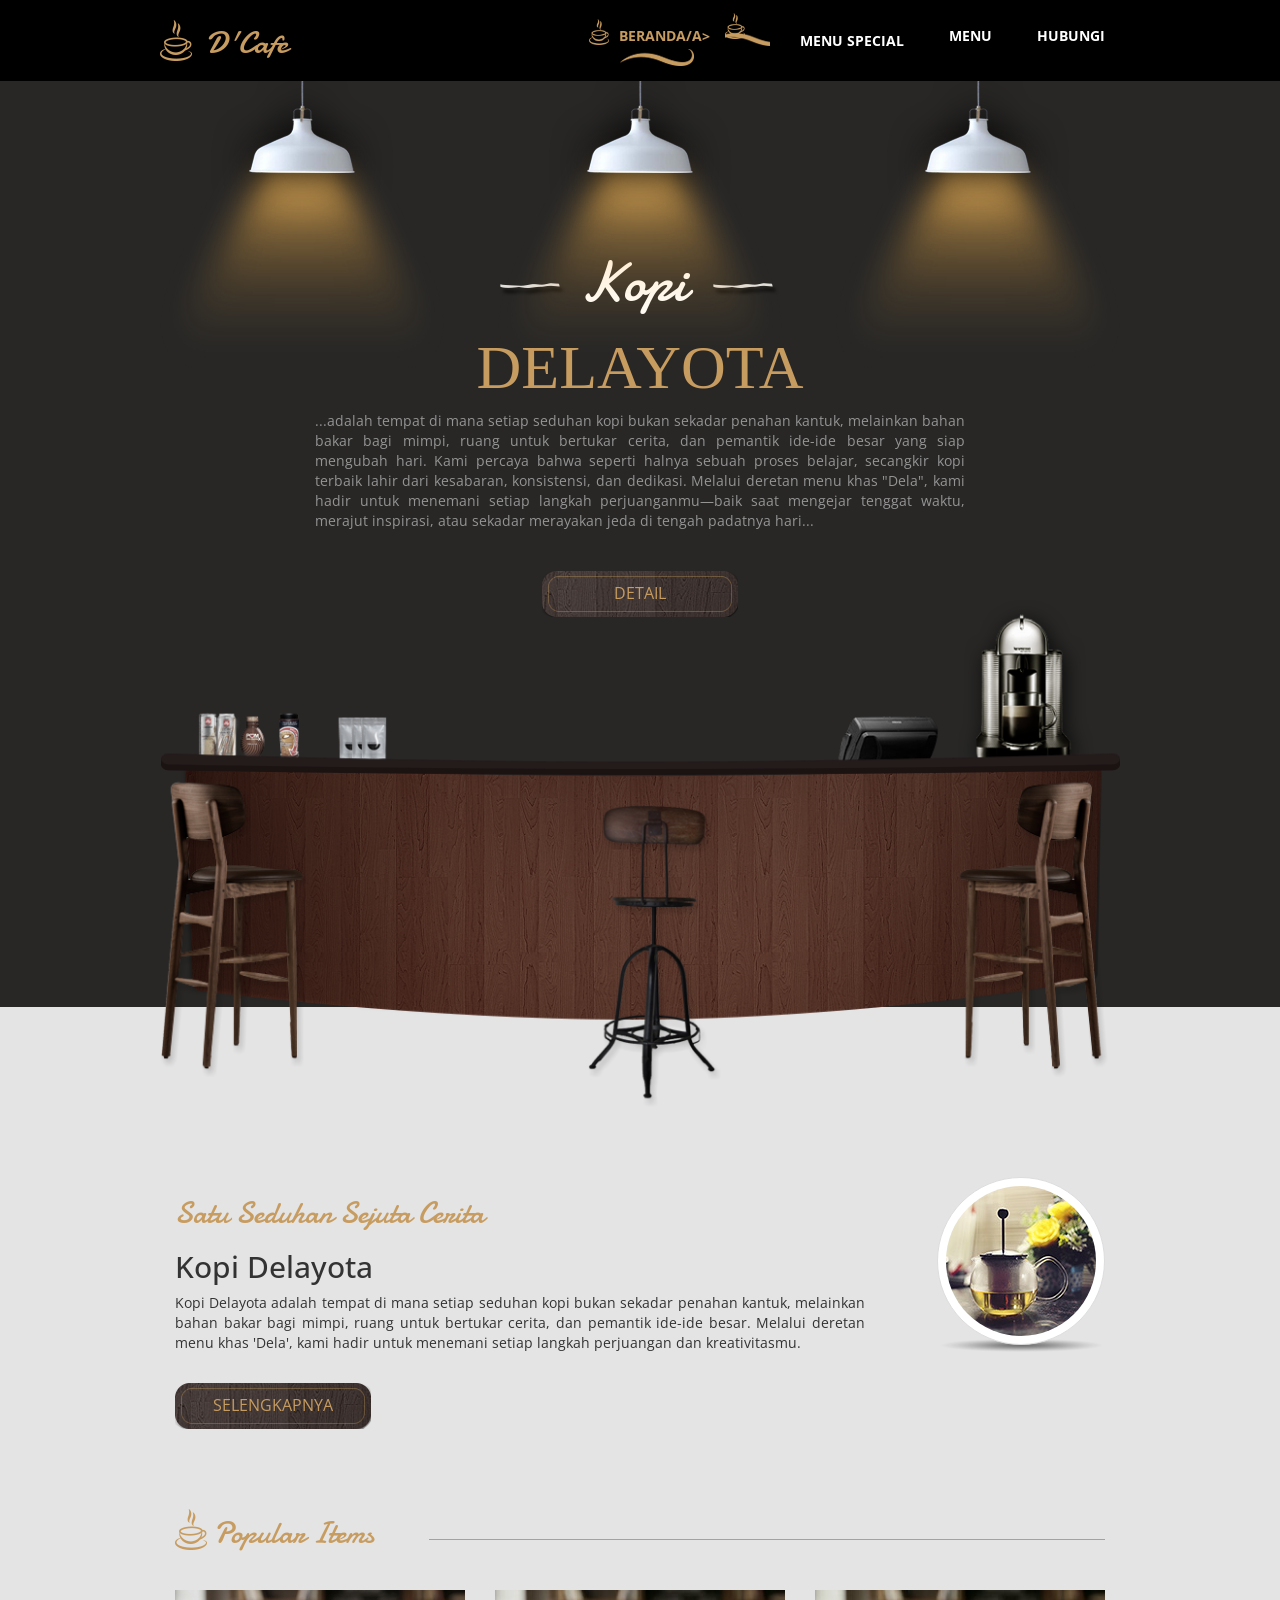
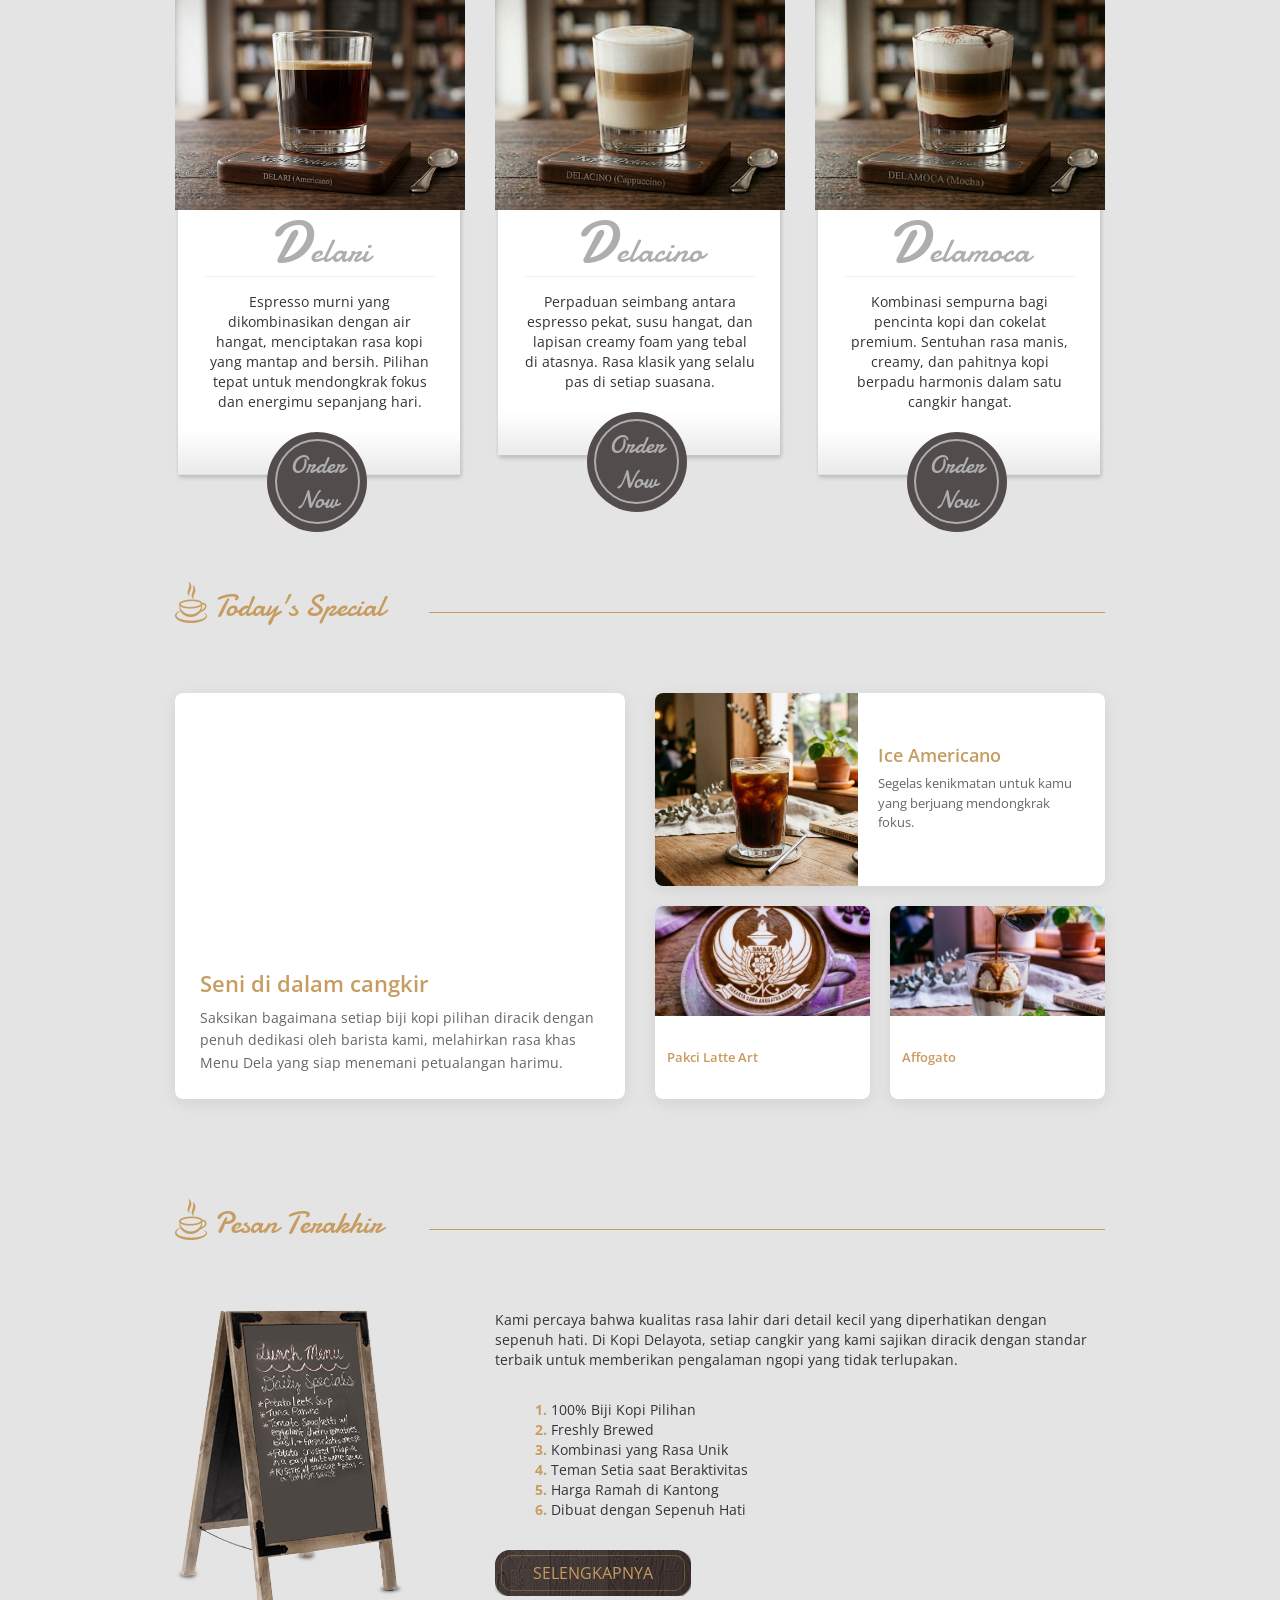
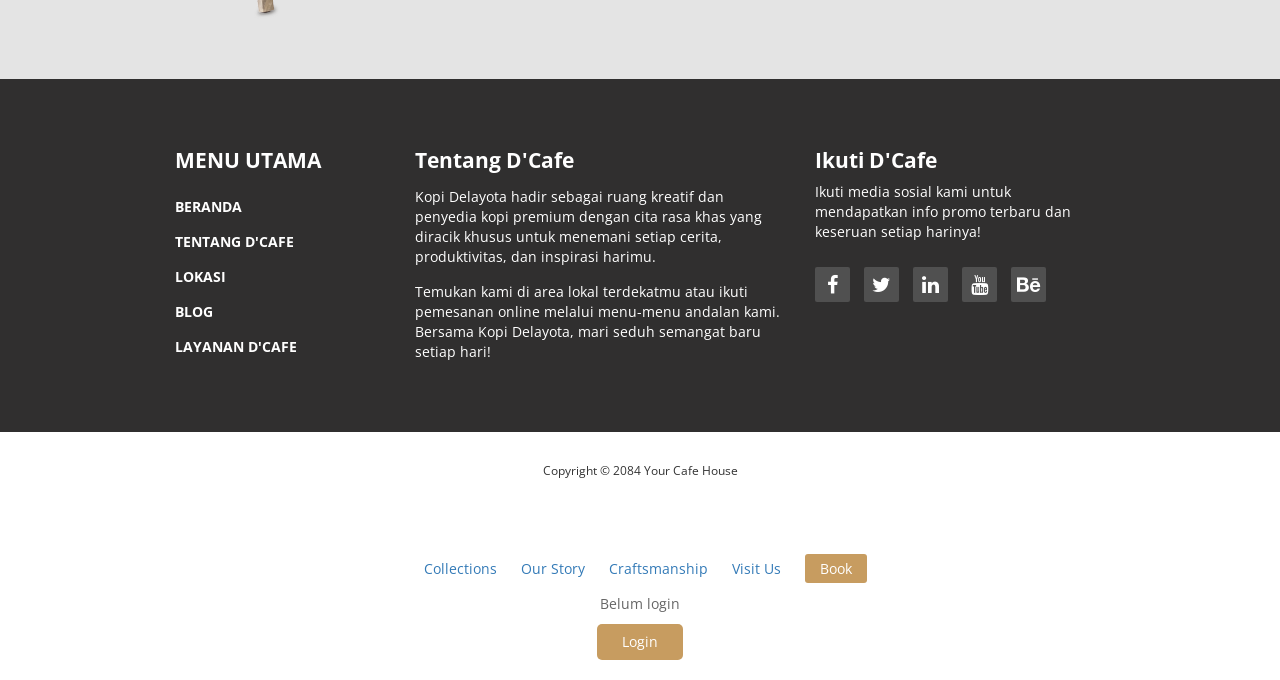
==== commit 63493870: "Update index.html" ====
--- a/index.html
+++ b/index.html
@@ -32,10 +32,10 @@
             </div>
             <nav class="tm-nav">
               <ul>
-                <li><a href="index.html" class="active">Home</a></li>
-                <li><a href="today-special.html">Today Special</a></li>
+                <li><a href="index.html" class="active">Beranda/a></li>
+                <li><a href="today-special.html">Menu Special</a></li>
                 <li><a href="menu.html">Menu</a></li>
-                <li><a href="contact.html">Contact</a></li>
+                <li><a href="contact.html">Hubungi</a></li>
               </ul>
             </nav>   
           </div>           
@@ -227,22 +227,22 @@
         <div class="container">
           <div class="row margin-bottom-60">
             <nav class="col-lg-3 col-md-3 tm-footer-nav tm-footer-div">
-              <h3 class="tm-footer-div-title">Main Menu</h3>
+              <h3 class="tm-footer-div-title">Menu Utama</h3>
               <ul>
-                <li><a href="index.html">Home</a></li>
-                <li><a href="#">About Us</a></li>
-                <li><a href="#">Directory</a></li>
+                <li><a href="index.html">Beranda</a></li>
+                <li><a href="#">Tentang D'Cafe</a></li>
+                <li><a href="#">Lokasi</a></li>
                 <li><a href="#">Blog</a></li>
-                <li><a href="#">Our Services</a></li>
+                <li><a href="#">Layanan D'Cafe</a></li>
               </ul>
             </nav>
             <div class="col-lg-5 col-md-5 tm-footer-div">
-              <h3 class="tm-footer-div-title">About Us</h3>
+              <h3 class="tm-footer-div-title">Tentang D'Cafe</h3>
               <p class="margin-top-15">Kopi Delayota hadir sebagai ruang kreatif dan penyedia kopi premium dengan cita rasa khas yang diracik khusus untuk menemani setiap cerita, produktivitas, dan inspirasi harimu.</p>
               <p class="margin-top-15">Temukan kami di area lokal terdekatmu atau ikuti pemesanan online melalui menu-menu andalan kami. Bersama Kopi Delayota, mari seduh semangat baru setiap hari!</p>
             </div>
             <div class="col-lg-4 col-md-4 tm-footer-div">
-              <h3 class="tm-footer-div-title">Get Social</h3>
+              <h3 class="tm-footer-div-title">Ikuti D'Cafe</h3>
               <p>Ikuti media sosial kami untuk mendapatkan info promo terbaru dan keseruan setiap harinya!</p>
               <div class="tm-social-icons-container">
                 <a href="#" class="tm-social-icon"><i class="fa fa-facebook"></i></a>
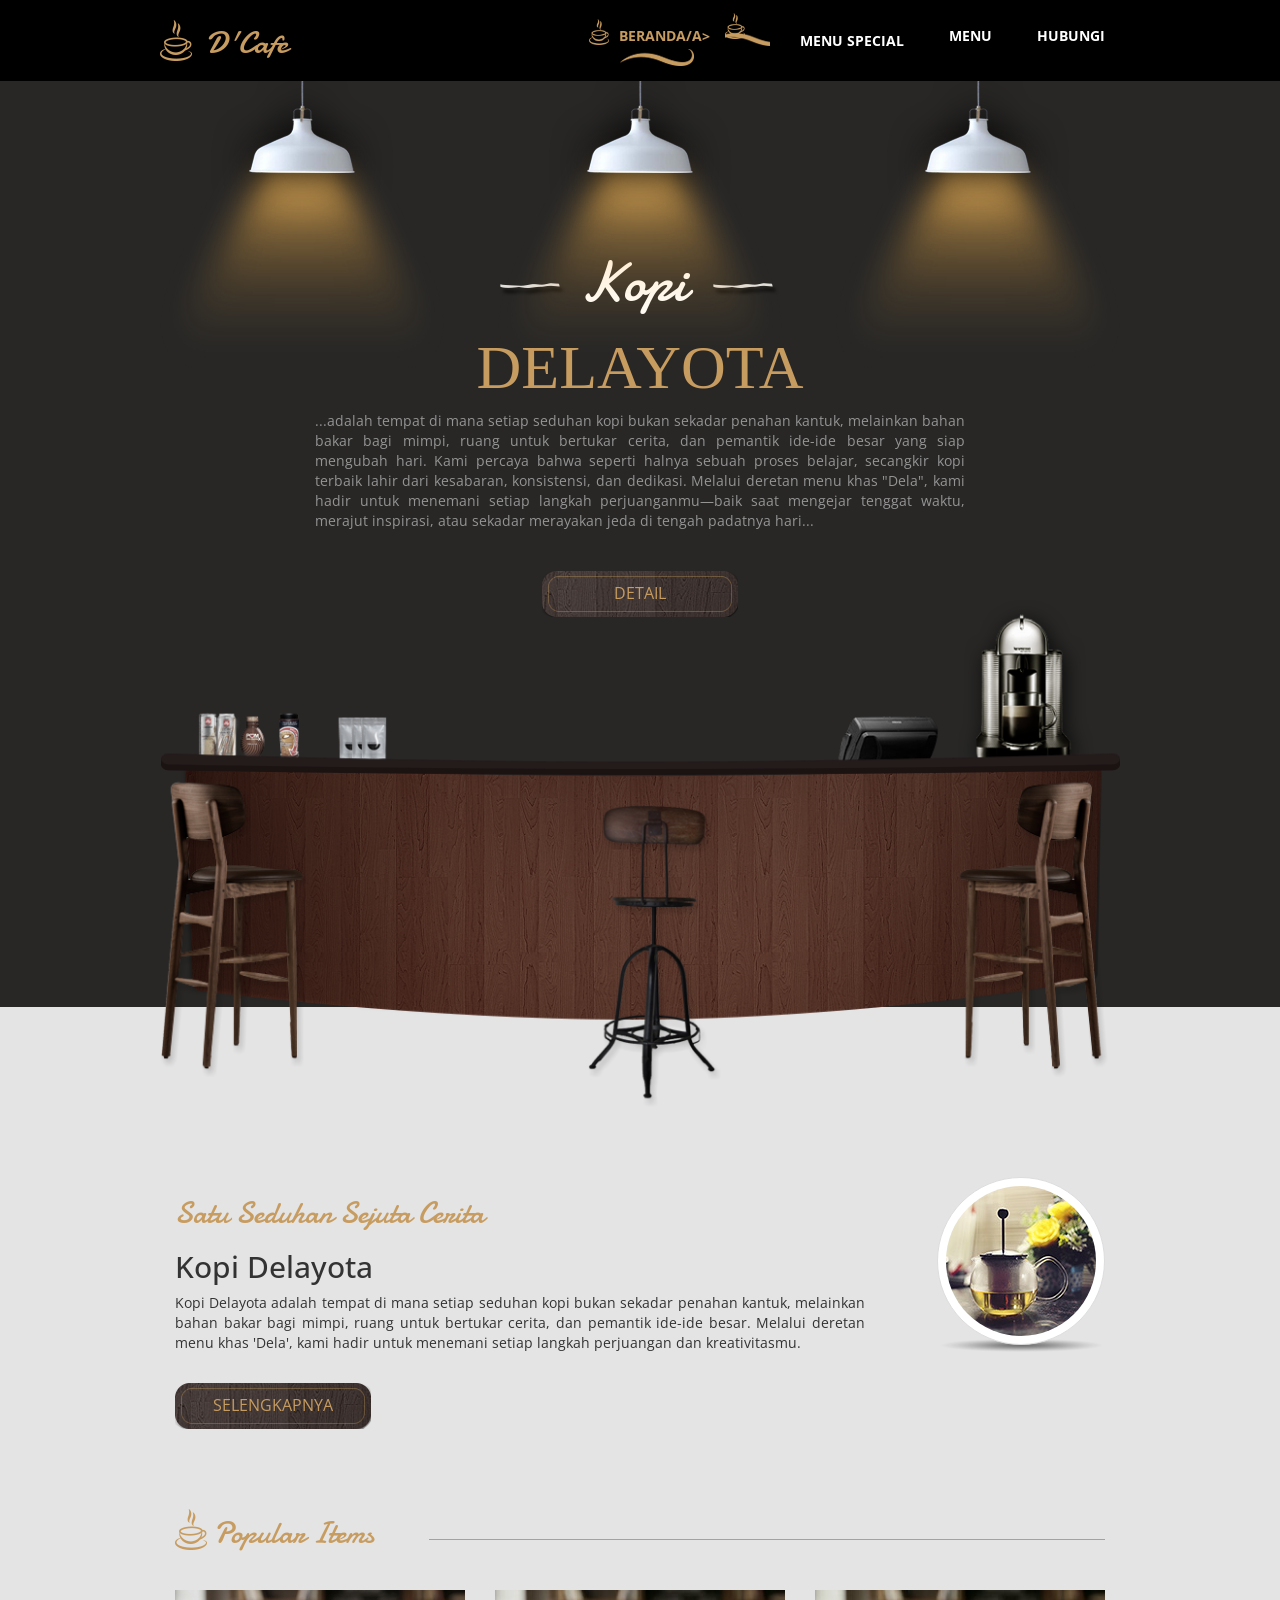
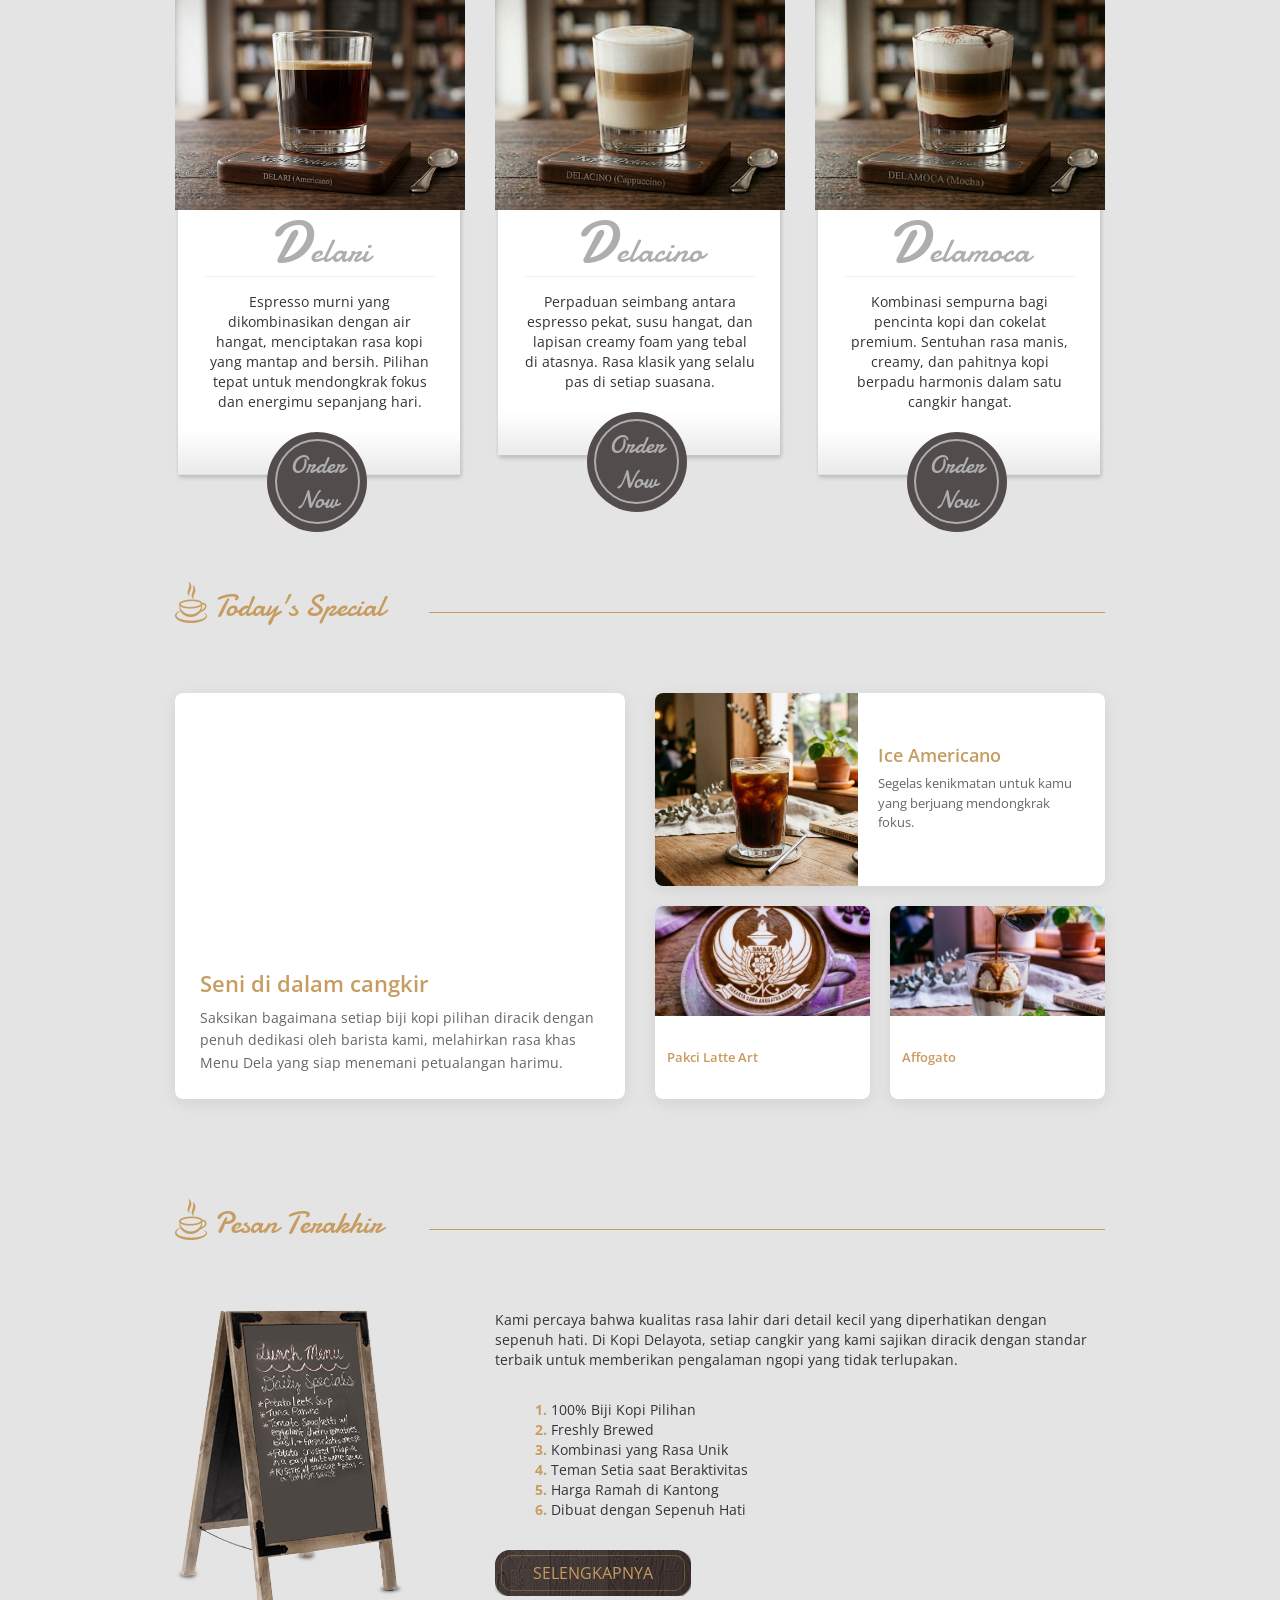
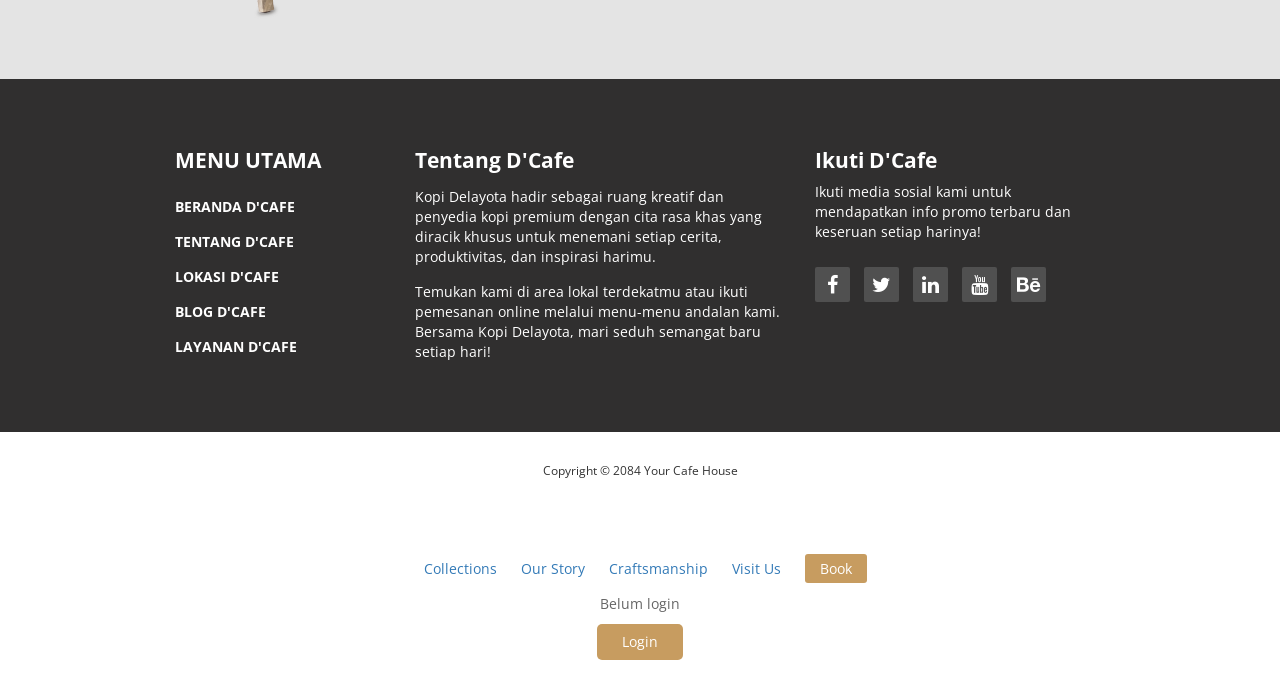
==== commit fcfe1c77: "Update index.html" ====
--- a/index.html
+++ b/index.html
@@ -229,10 +229,10 @@
             <nav class="col-lg-3 col-md-3 tm-footer-nav tm-footer-div">
               <h3 class="tm-footer-div-title">Menu Utama</h3>
               <ul>
-                <li><a href="index.html">Beranda</a></li>
+                <li><a href="index.html">Beranda D'Cafe</a></li>
                 <li><a href="#">Tentang D'Cafe</a></li>
-                <li><a href="#">Lokasi</a></li>
-                <li><a href="#">Blog</a></li>
+                <li><a href="#">Lokasi D'Cafe</a></li>
+                <li><a href="#">Blog D'Cafe</a></li>
                 <li><a href="#">Layanan D'Cafe</a></li>
               </ul>
             </nav>
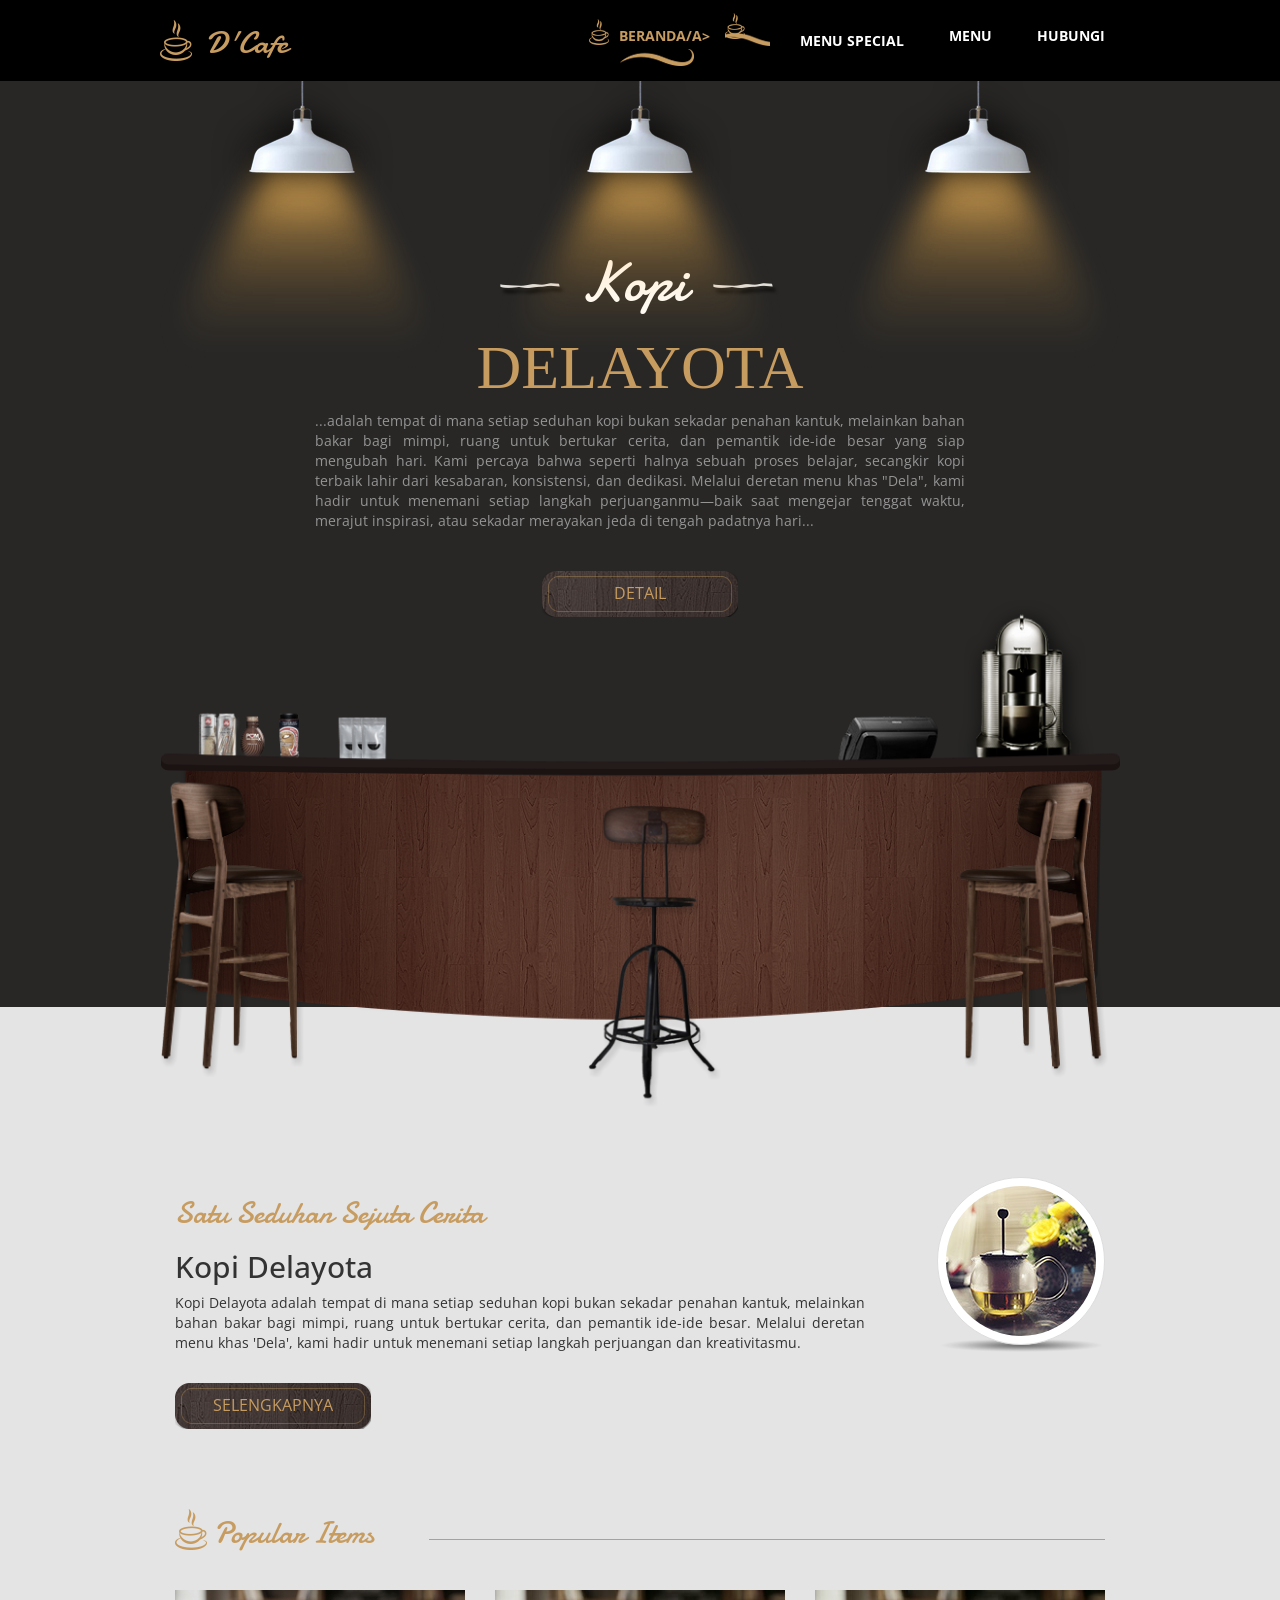
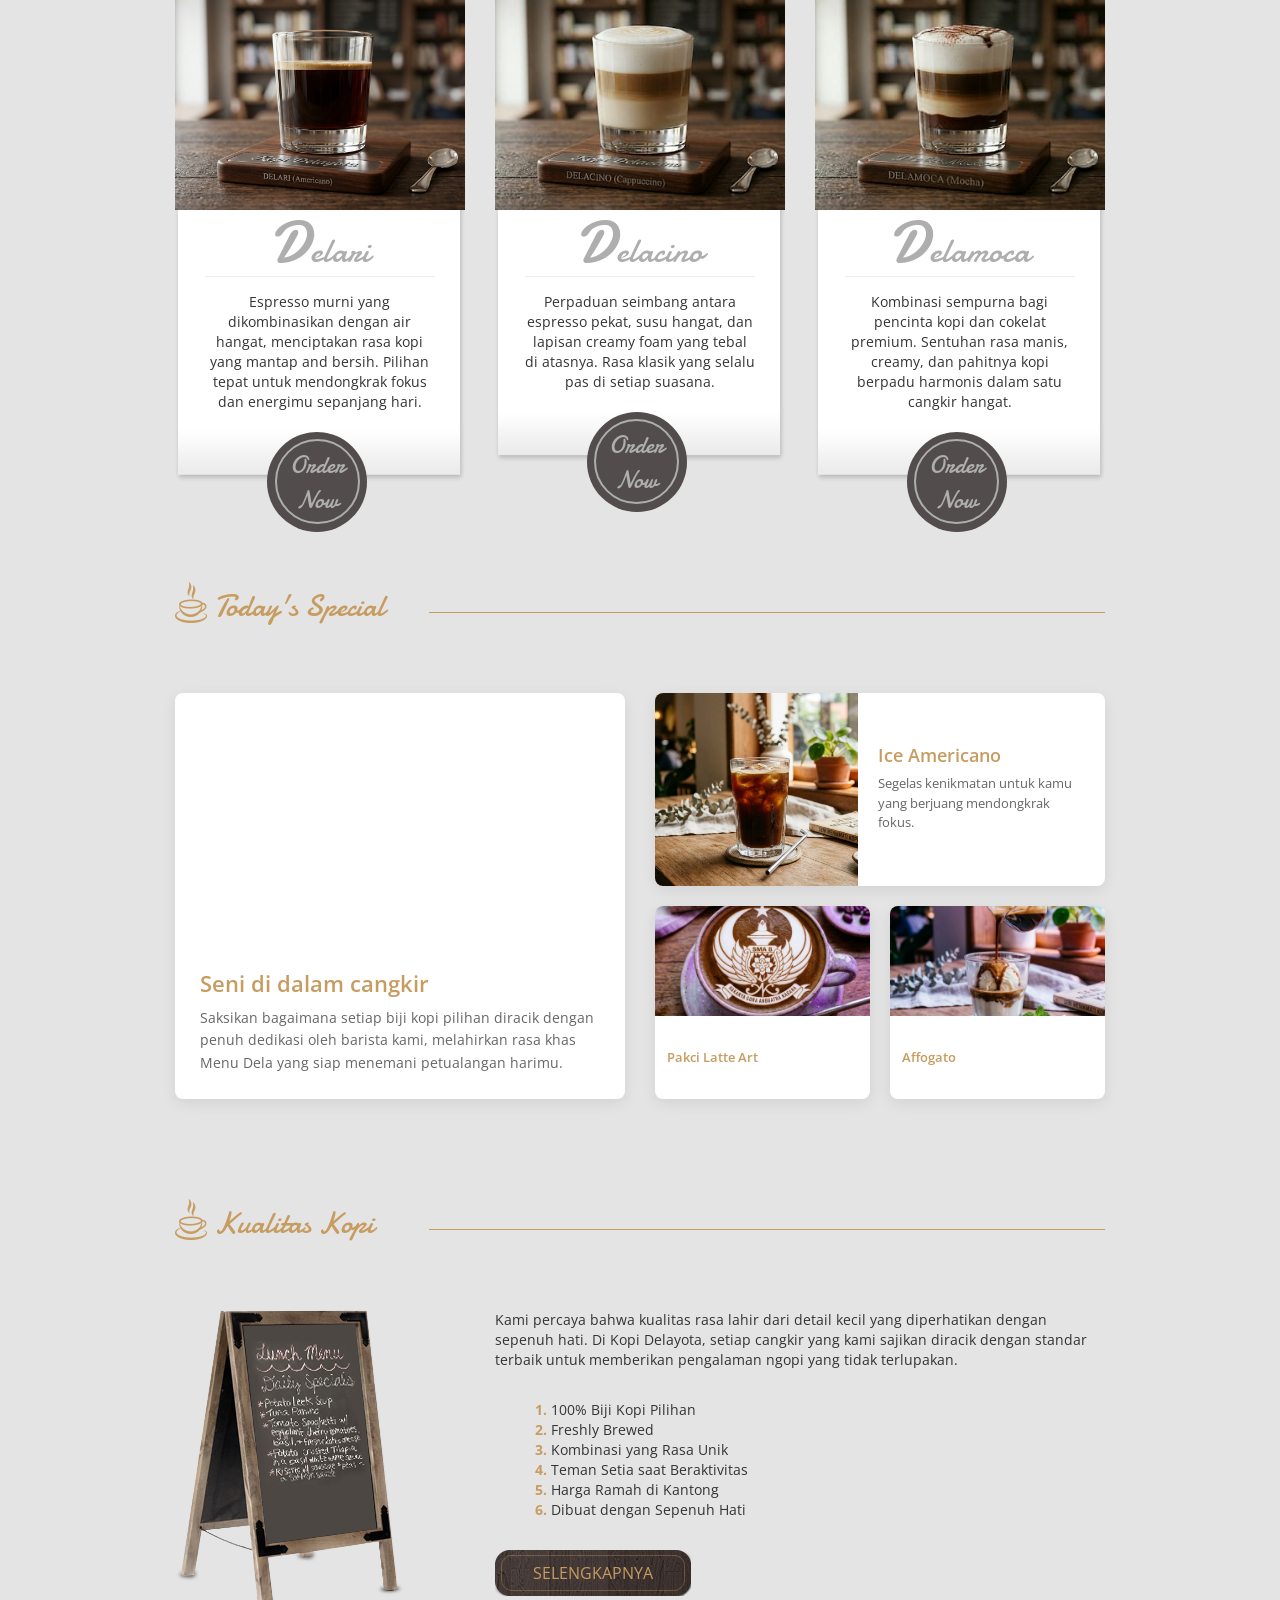
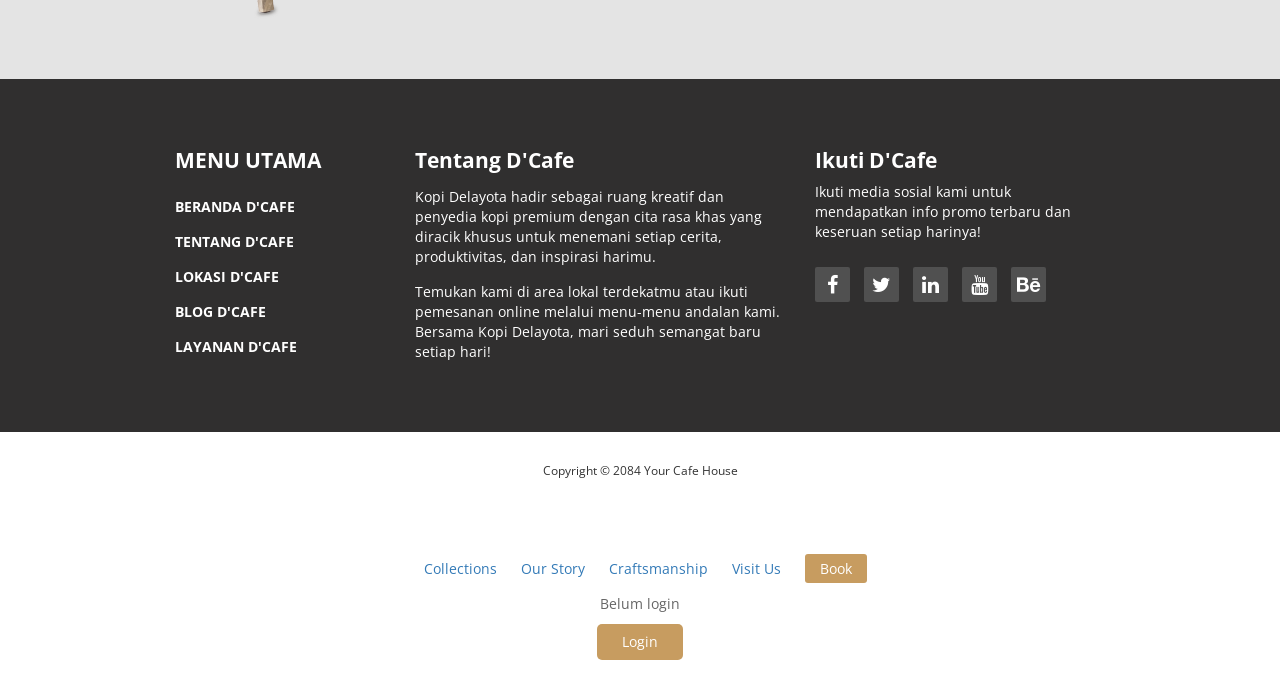
==== commit f4a786f7: "Update index.html" ====
--- a/index.html
+++ b/index.html
@@ -195,7 +195,7 @@
         <section class="tm-section">
           <div class="row">
             <div class="col-lg-12 tm-section-header-container">
-              <h2 class="tm-section-header gold-text tm-handwriting-font"><img src="img/logo.png" alt="Logo" class="tm-site-logo"> Pesan Terakhir</h2> 
+              <h2 class="tm-section-header gold-text tm-handwriting-font"><img src="img/logo.png" alt="Logo" class="tm-site-logo"> Kualitas Kopi</h2> 
               <div class="tm-hr-container"><hr class="tm-hr"></div> 
             </div>  
           </div>          
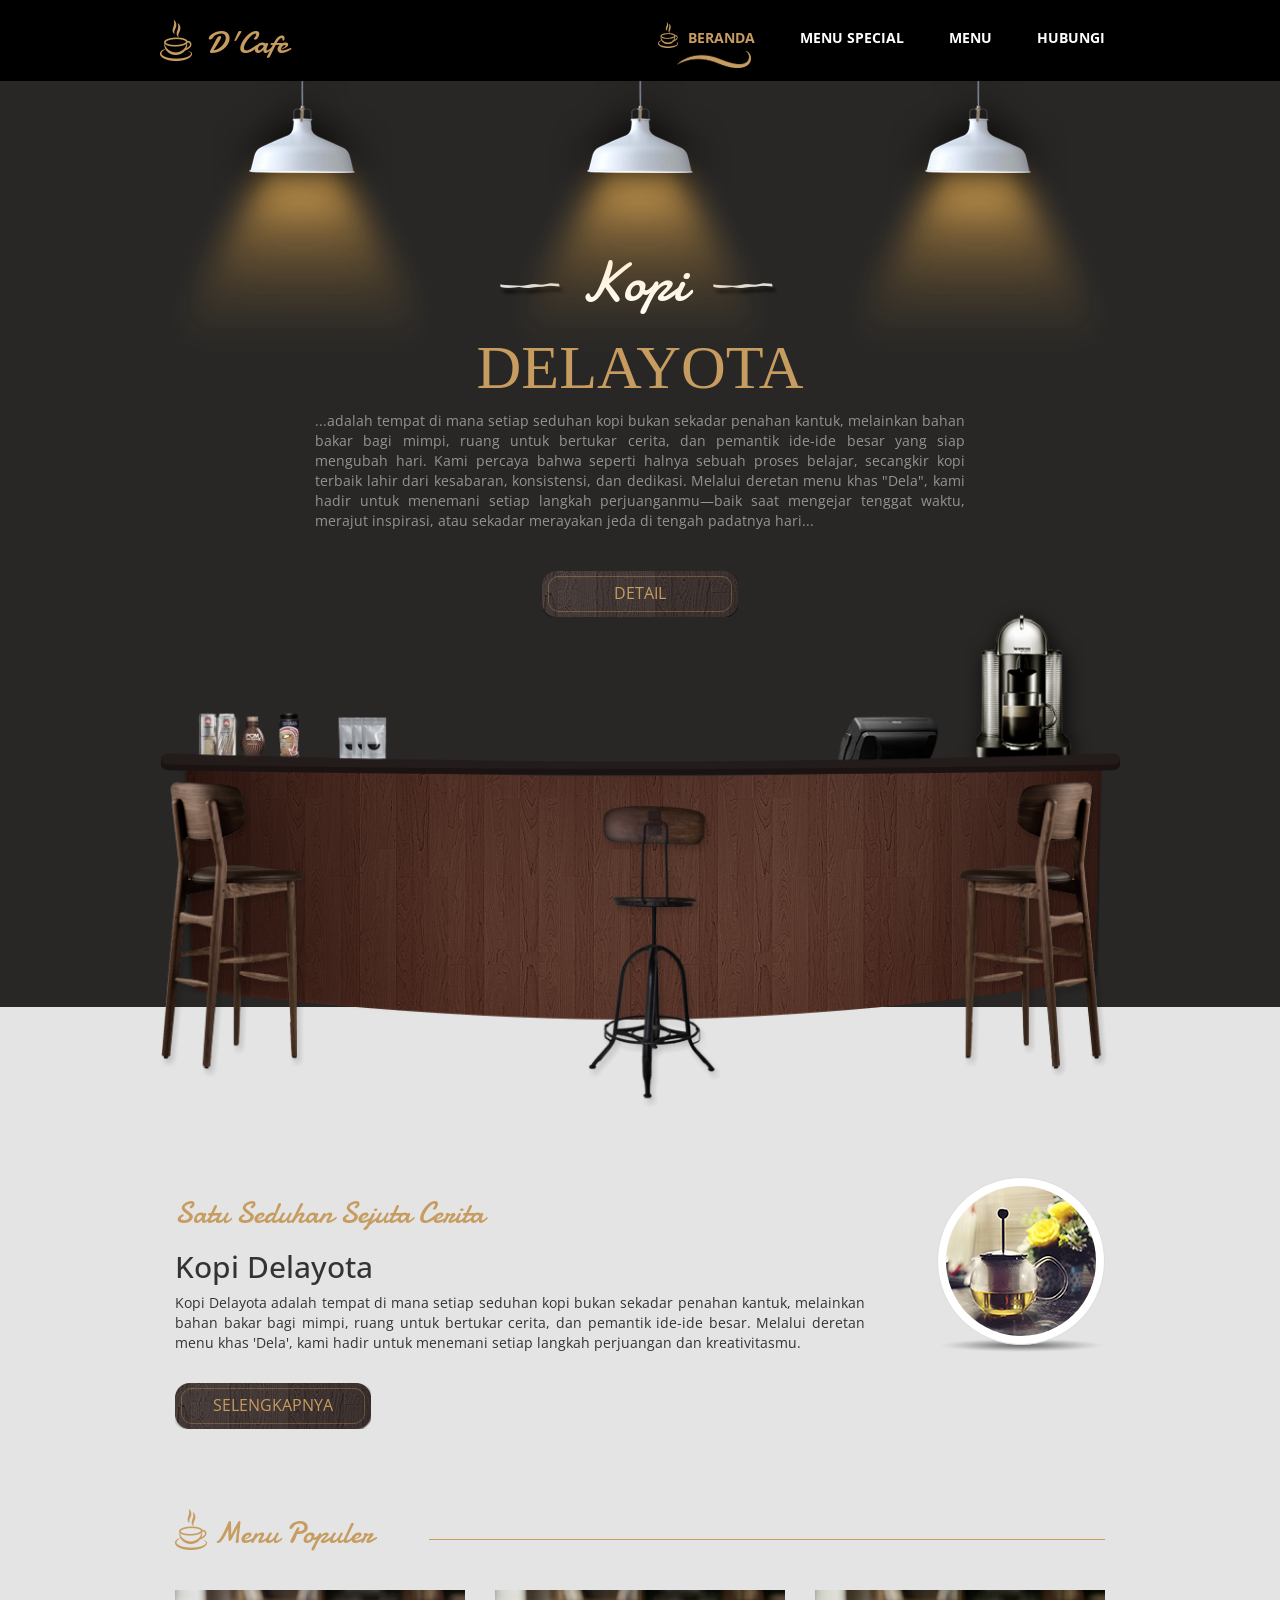
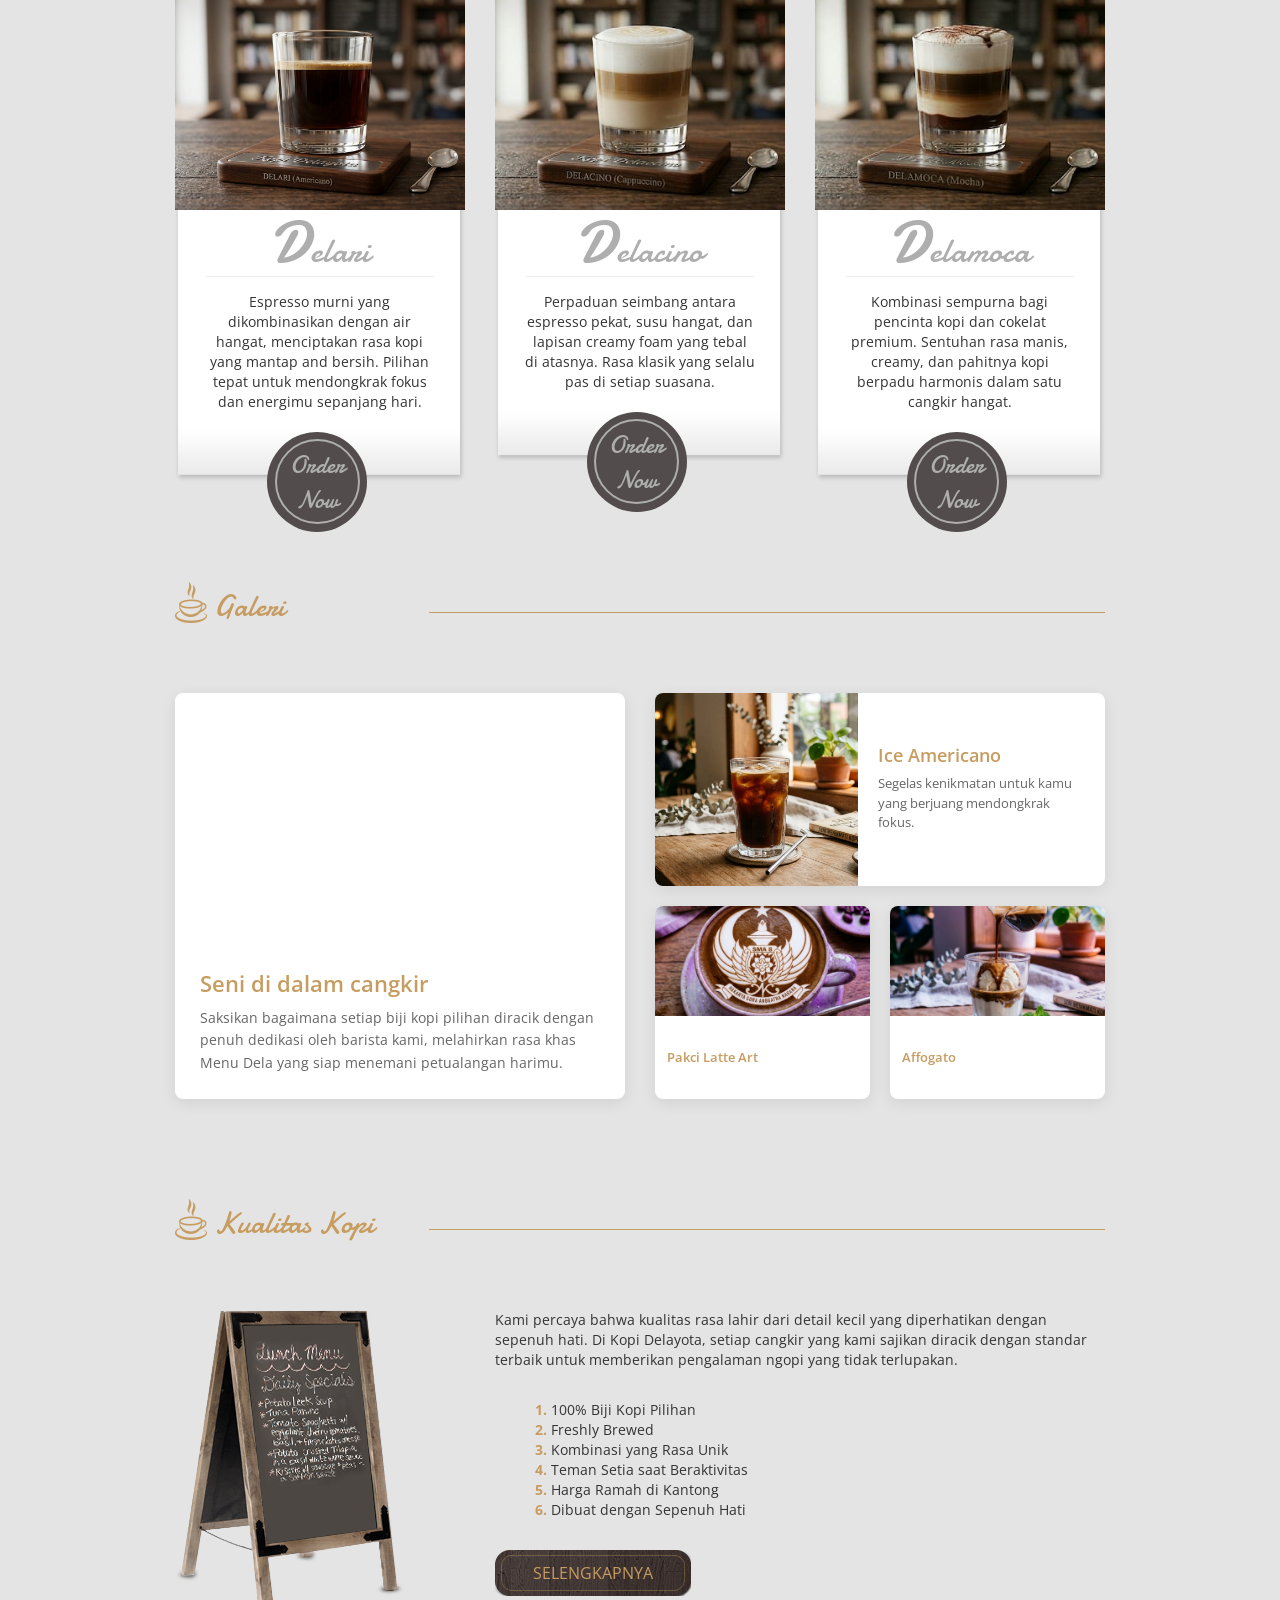
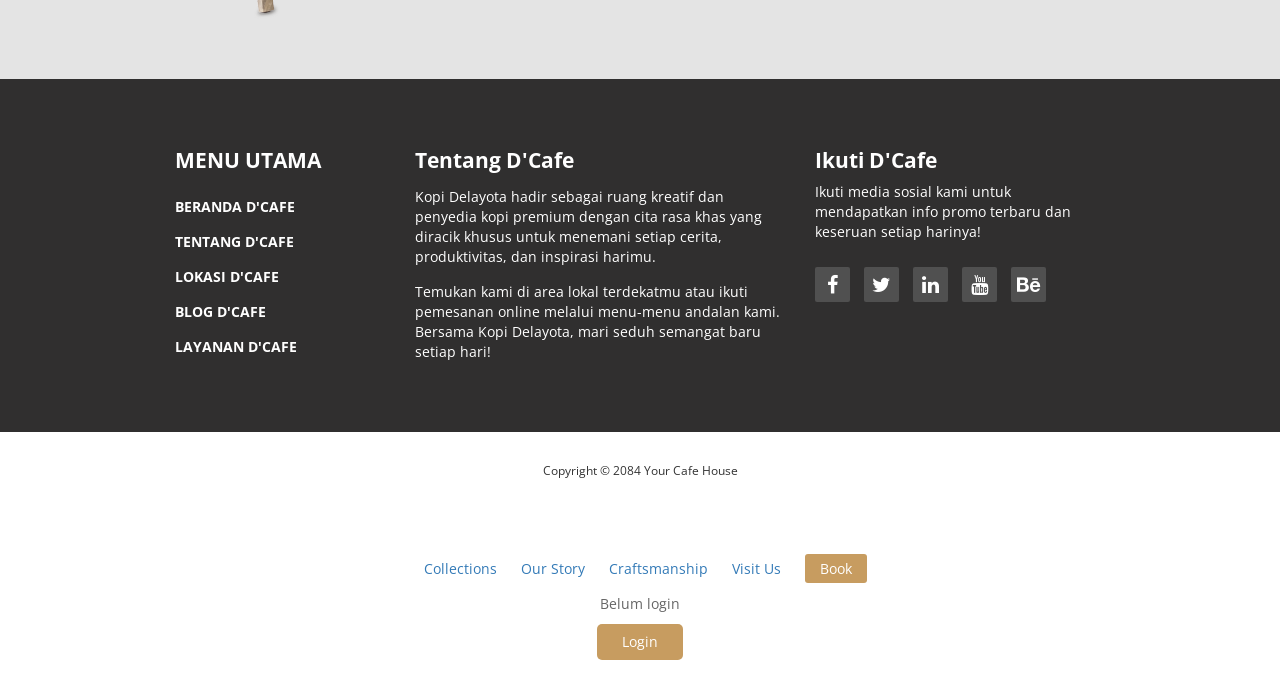
==== commit 698e17fa: "Update index.html" ====
--- a/index.html
+++ b/index.html
@@ -32,7 +32,7 @@
             </div>
             <nav class="tm-nav">
               <ul>
-                <li><a href="index.html" class="active">Beranda/a></li>
+                <li><a href="index.html" class="active">Beranda</a></li>
                 <li><a href="today-special.html">Menu Special</a></li>
                 <li><a href="menu.html">Menu</a></li>
                 <li><a href="contact.html">Hubungi</a></li>
@@ -76,7 +76,7 @@
         
         <section class="tm-section tm-section-margin-bottom-0 row">
           <div class="col-lg-12 tm-section-header-container">
-            <h2 class="tm-section-header gold-text tm-handwriting-font"><img src="img/logo.png" alt="Logo" class="tm-site-logo"> Popular Items</h2>
+            <h2 class="tm-section-header gold-text tm-handwriting-font"><img src="img/logo.png" alt="Logo" class="tm-site-logo"> Menu Populer</h2>
             <div class="tm-hr-container"><hr class="tm-hr"></div>
           </div>
           
@@ -131,7 +131,7 @@
 
        <section class="tm-section row" style="margin-bottom: 50px;">
           <div class="col-lg-12 tm-section-header-container">
-            <h2 class="tm-section-header gold-text tm-handwriting-font"><img src="img/logo.png" alt="Logo" class="tm-site-logo"> Today's Special</h2>
+            <h2 class="tm-section-header gold-text tm-handwriting-font"><img src="img/logo.png" alt="Logo" class="tm-site-logo"> Galeri</h2>
             <div class="tm-hr-container"><hr class="tm-hr"></div>
           </div>          
           
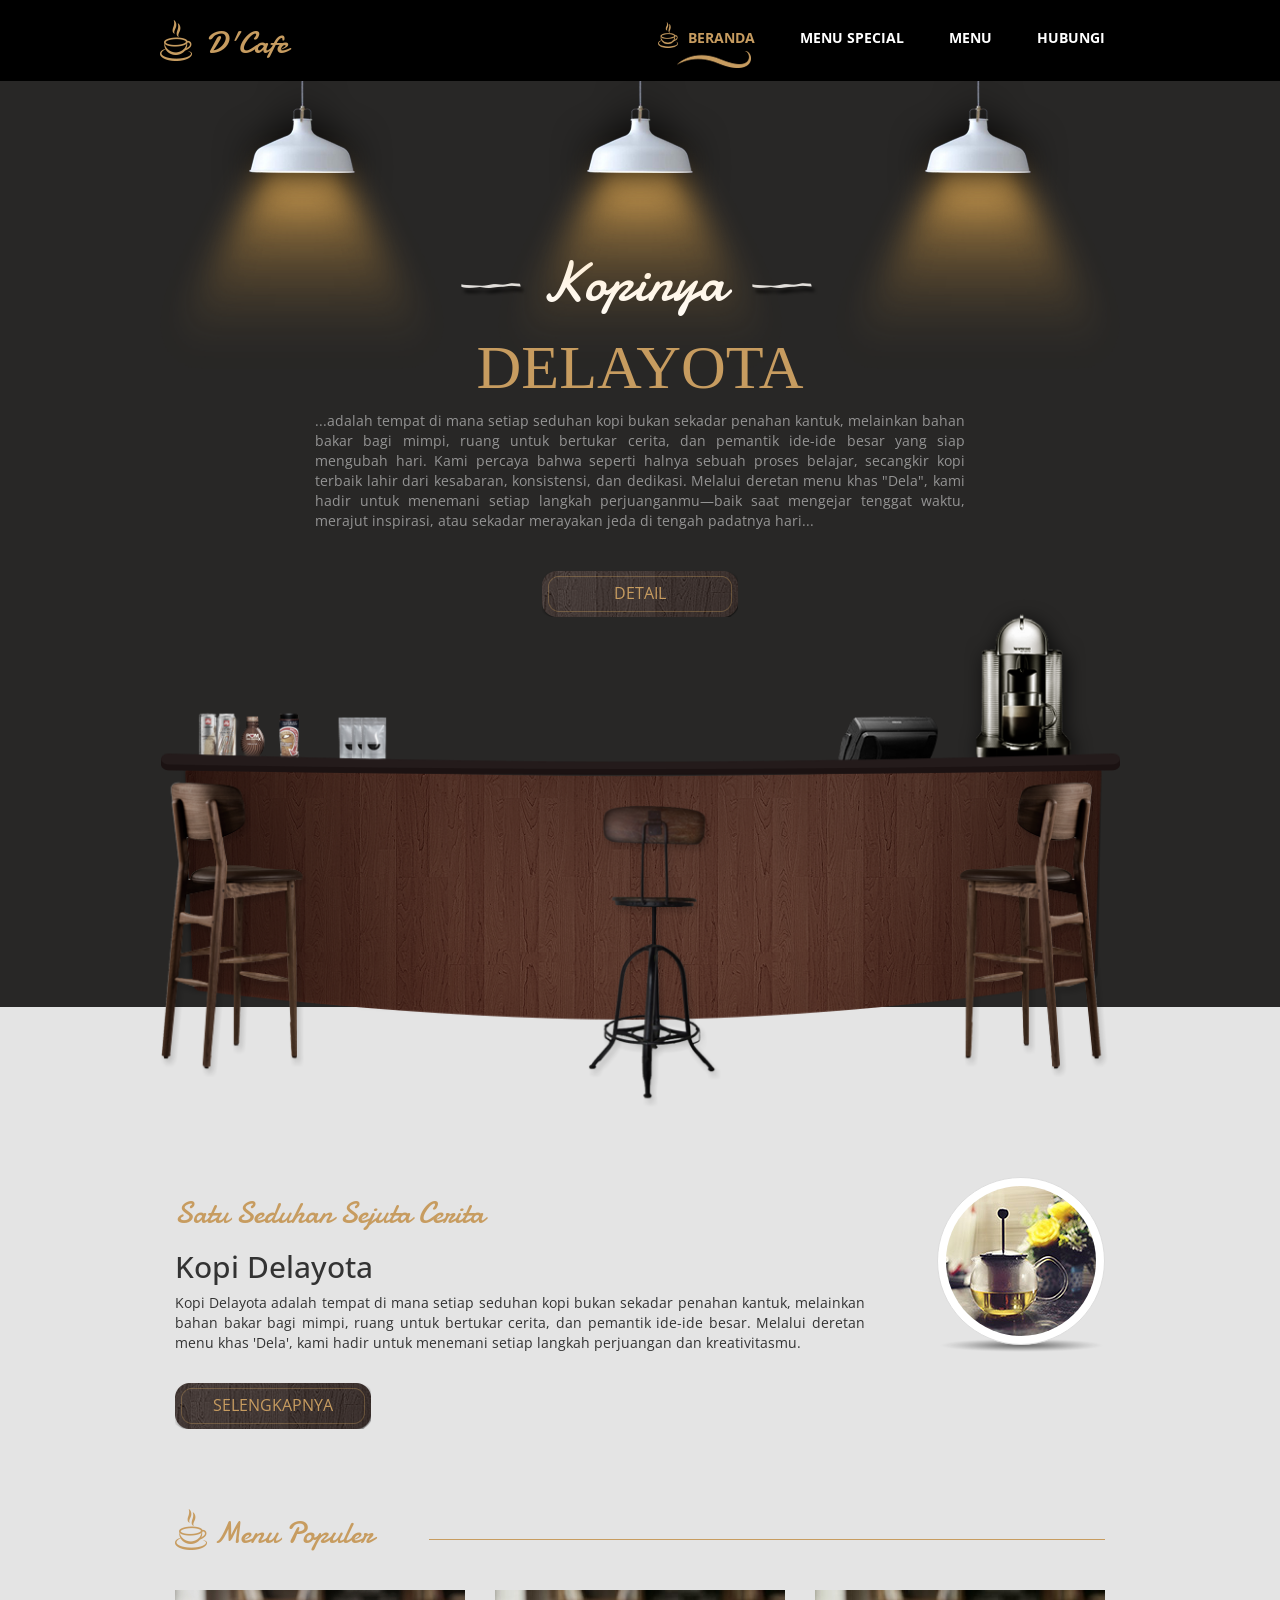
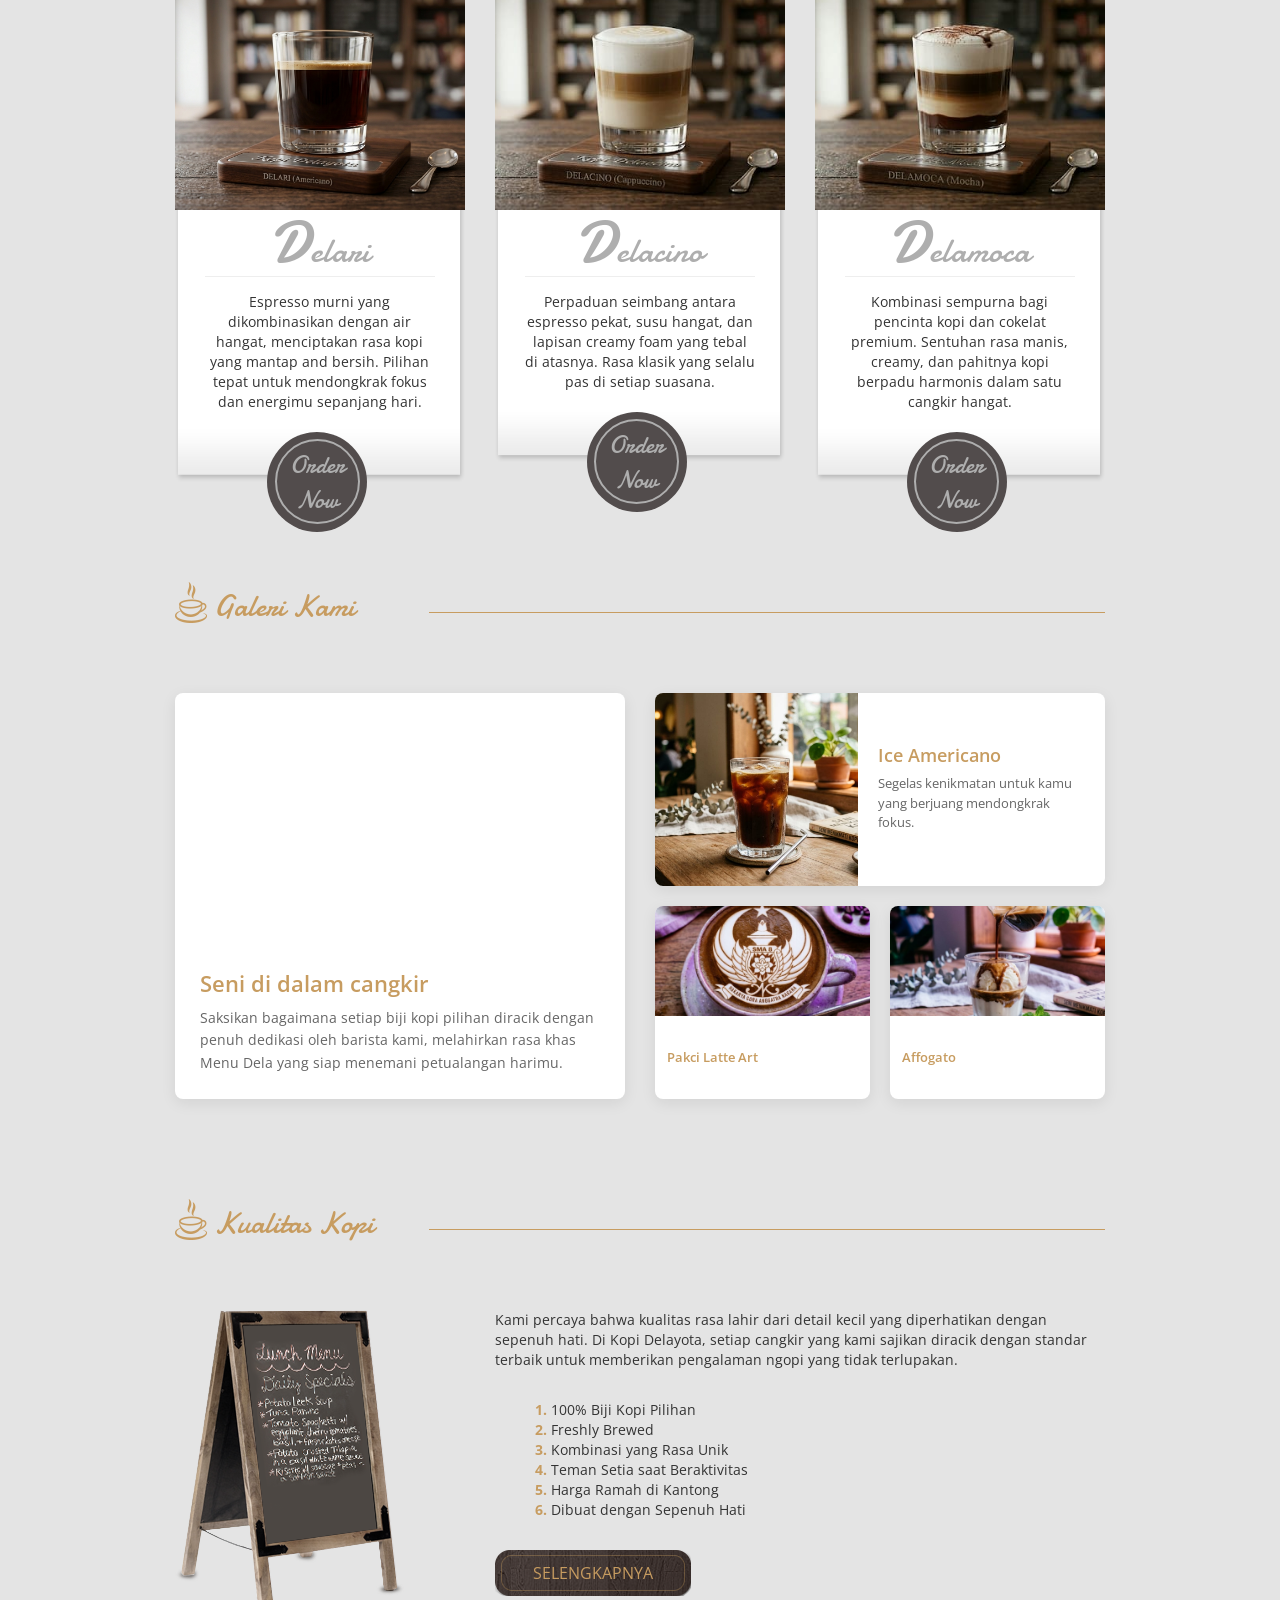
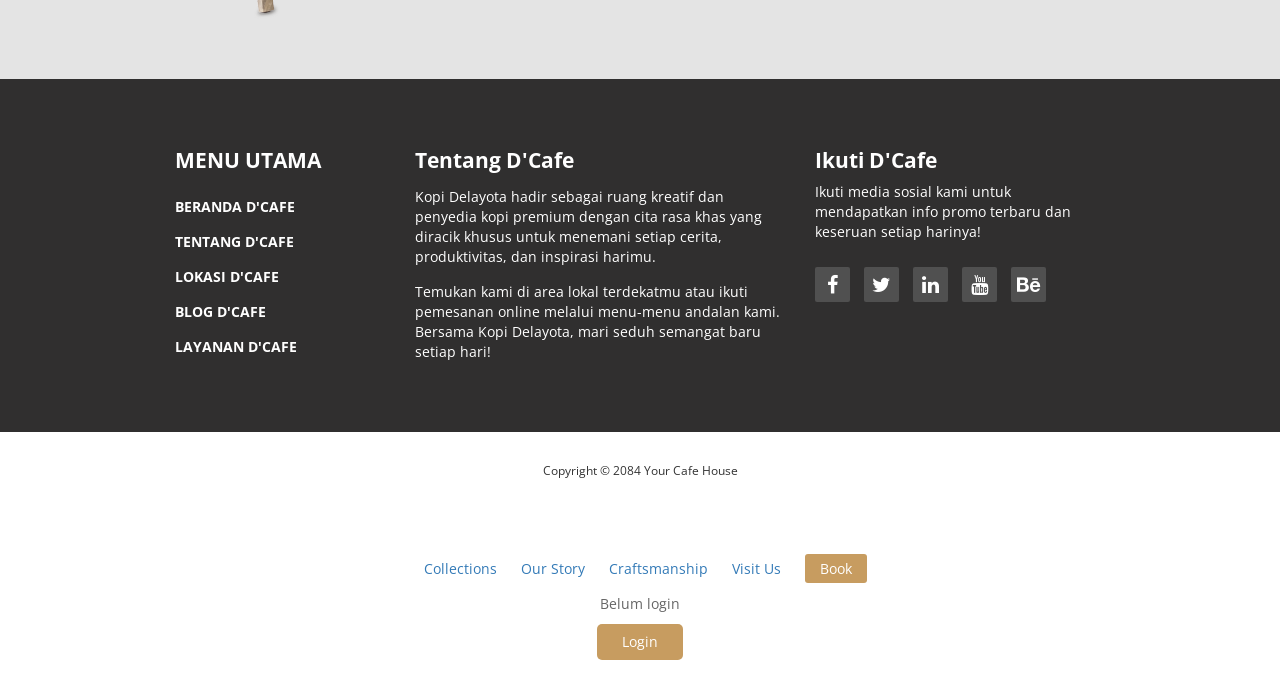
==== commit 3e622d05: "Update index.html" ====
--- a/index.html
+++ b/index.html
@@ -50,7 +50,7 @@
           <img src="img/light.png" alt="Light" class="light light-3">  
         </div>        
         <div class="row tm-welcome-content">
-          <h2 class="white-text tm-handwriting-font tm-welcome-header"><img src="img/header-line.png" alt="Line" class="tm-header-line">&nbsp;Kopi&nbsp;&nbsp;<img src="img/header-line.png" alt="Line" class="tm-header-line"></h2>
+          <h2 class="white-text tm-handwriting-font tm-welcome-header"><img src="img/header-line.png" alt="Line" class="tm-header-line">&nbsp;Kopinya&nbsp;&nbsp;<img src="img/header-line.png" alt="Line" class="tm-header-line"></h2>
           <h2 class="gold-text tm-welcome-header-2">Delayota</h2>
           <p class="gray-text tm-welcome-description">...adalah tempat di mana setiap seduhan kopi bukan sekadar penahan kantuk, melainkan bahan bakar bagi mimpi, ruang untuk bertukar cerita, dan pemantik ide-ide besar yang siap mengubah hari. Kami percaya bahwa seperti halnya sebuah proses belajar, secangkir kopi terbaik lahir dari kesabaran, konsistensi, dan dedikasi. Melalui deretan menu khas "Dela", kami hadir untuk menemani setiap langkah perjuanganmu—baik saat mengejar tenggat waktu, merajut inspirasi, atau sekadar merayakan jeda di tengah padatnya hari...</p>
           <a href="#main" class="tm-more-button tm-more-button-welcome">Detail</a>      
@@ -131,7 +131,7 @@
 
        <section class="tm-section row" style="margin-bottom: 50px;">
           <div class="col-lg-12 tm-section-header-container">
-            <h2 class="tm-section-header gold-text tm-handwriting-font"><img src="img/logo.png" alt="Logo" class="tm-site-logo"> Galeri</h2>
+            <h2 class="tm-section-header gold-text tm-handwriting-font"><img src="img/logo.png" alt="Logo" class="tm-site-logo"> Galeri Kami</h2>
             <div class="tm-hr-container"><hr class="tm-hr"></div>
           </div>          
           
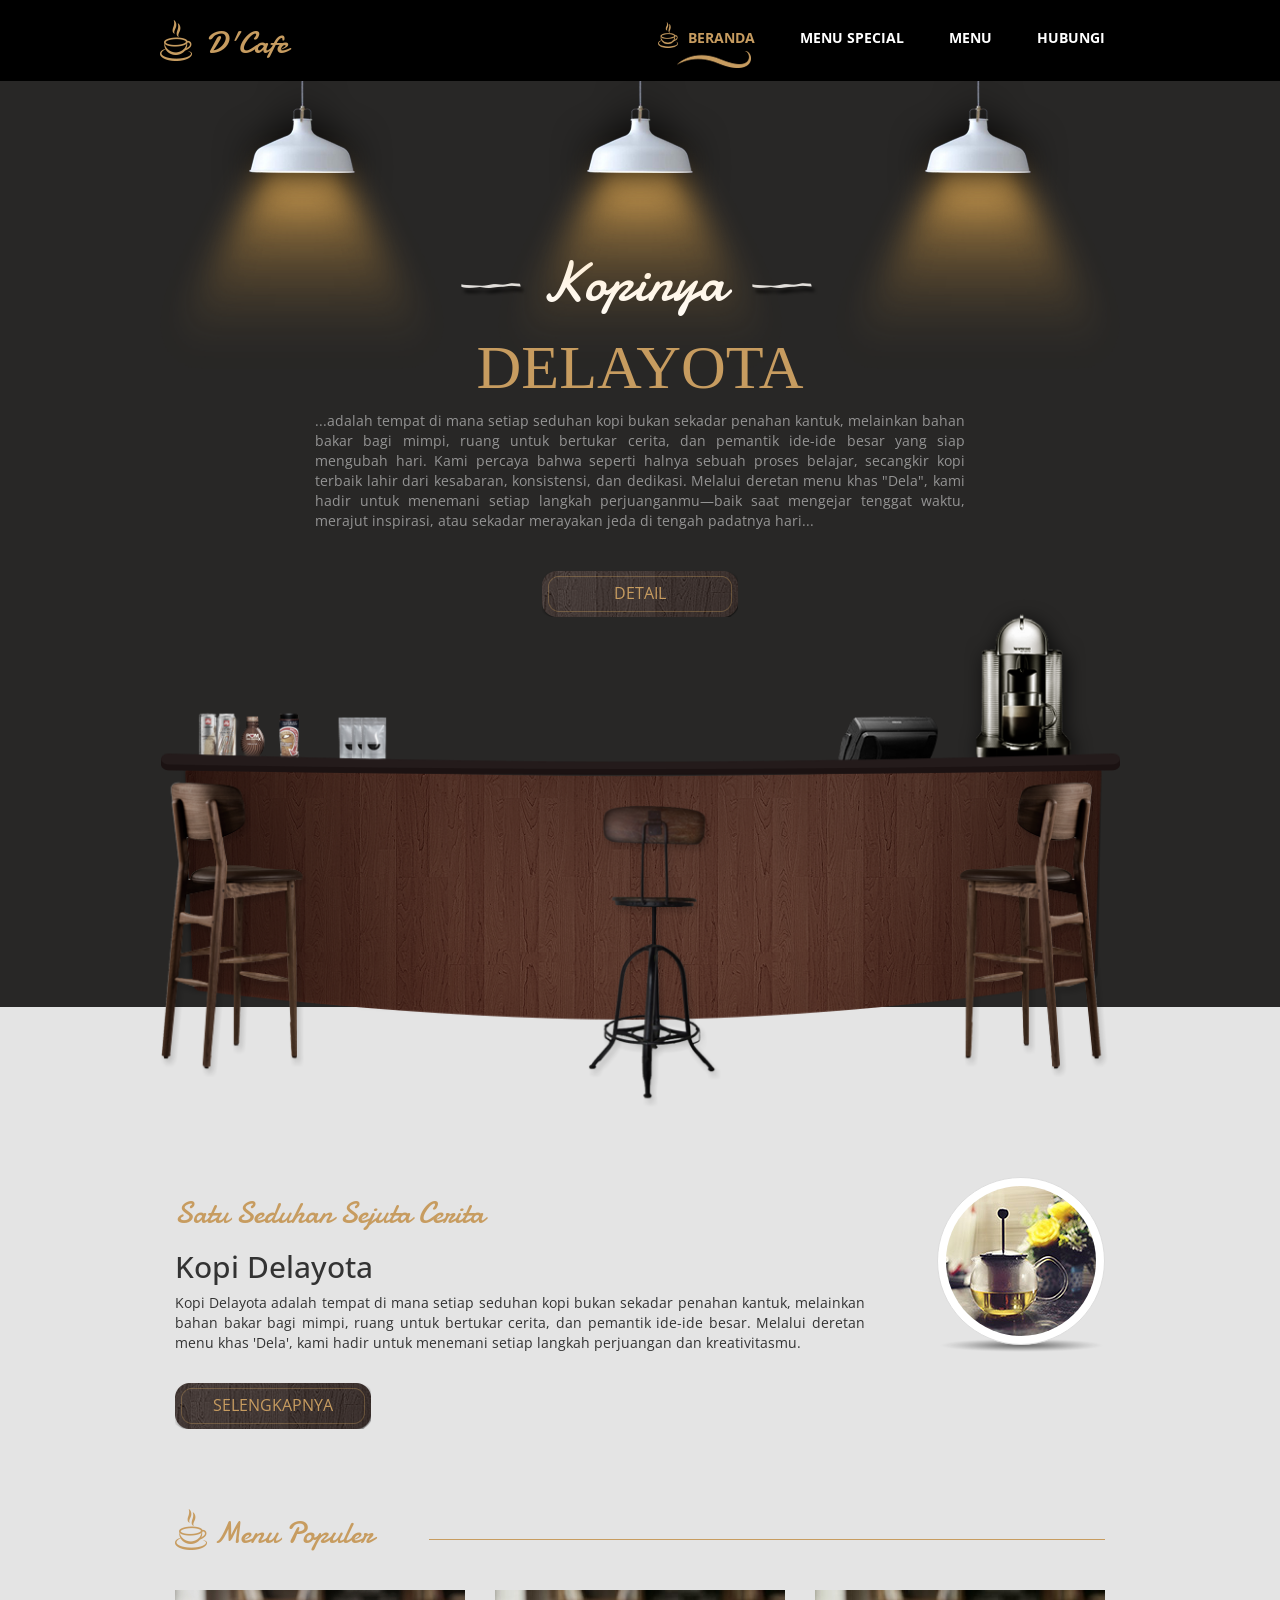
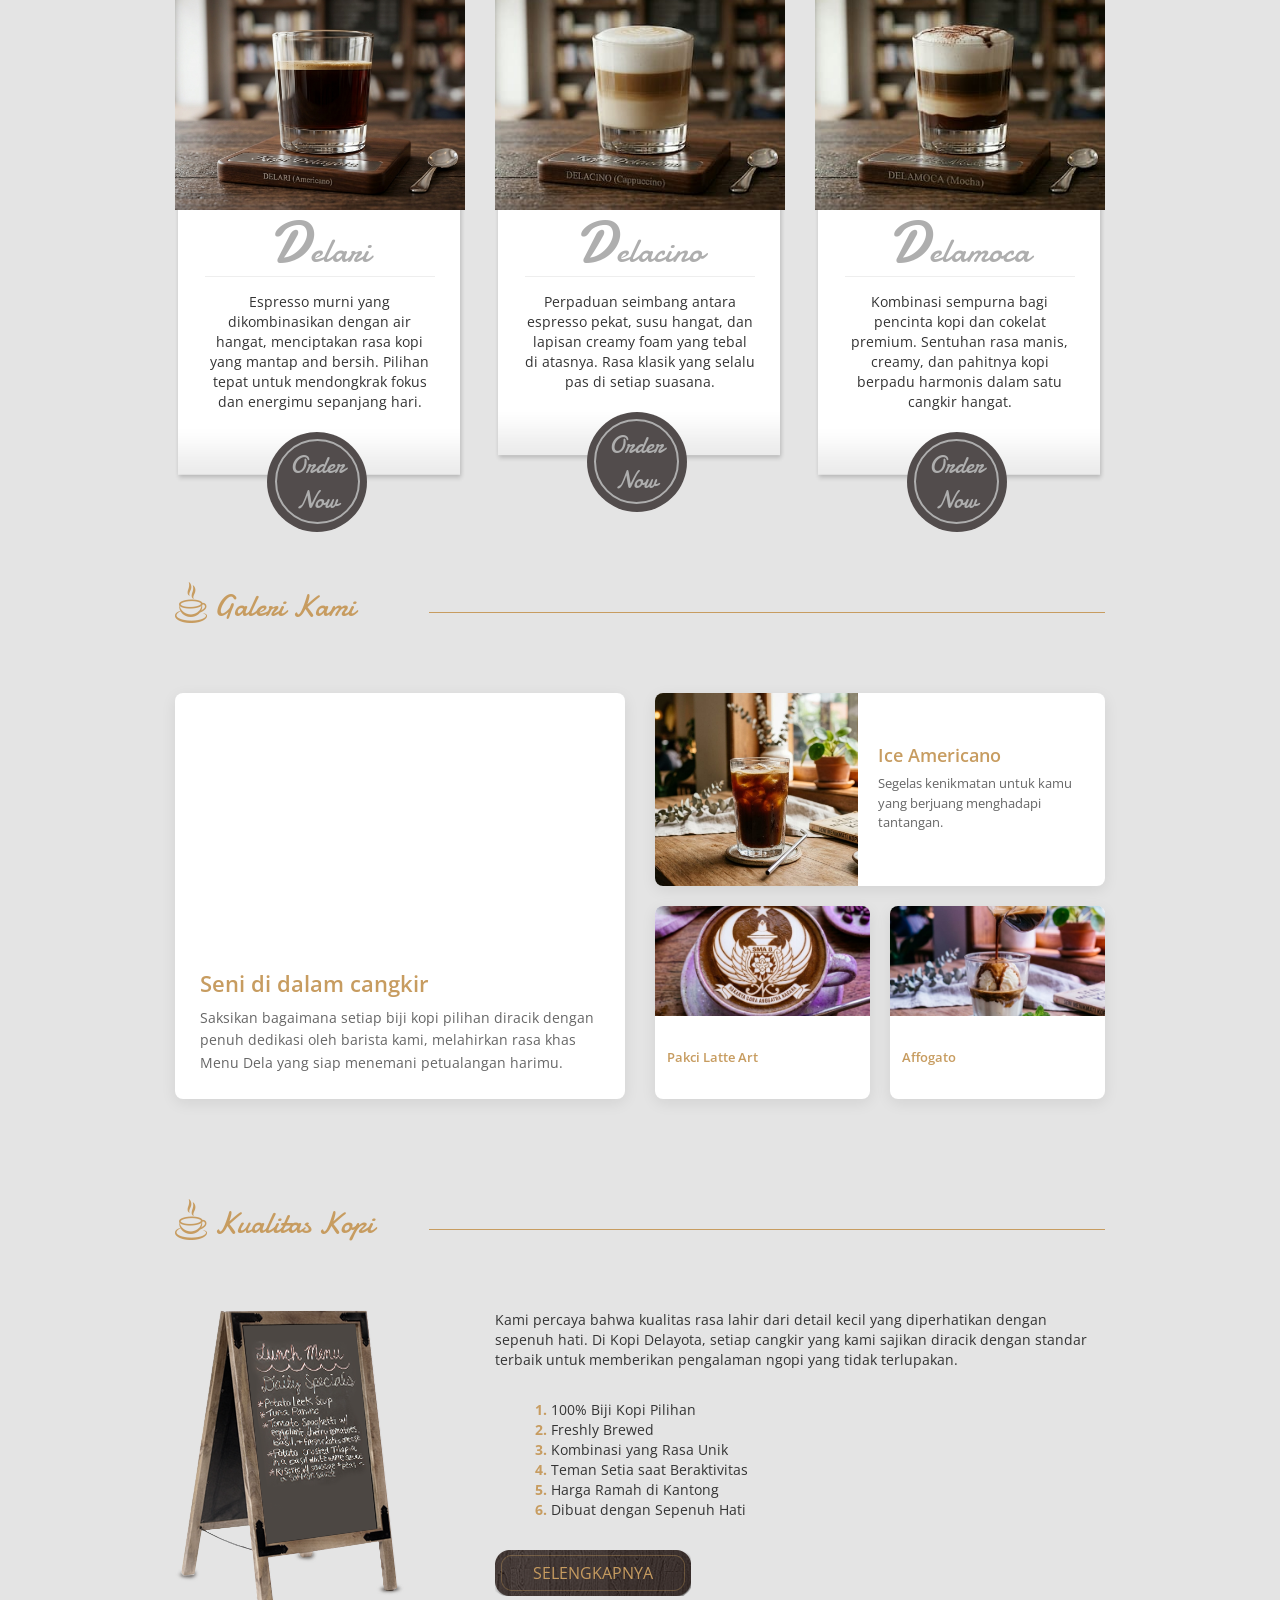
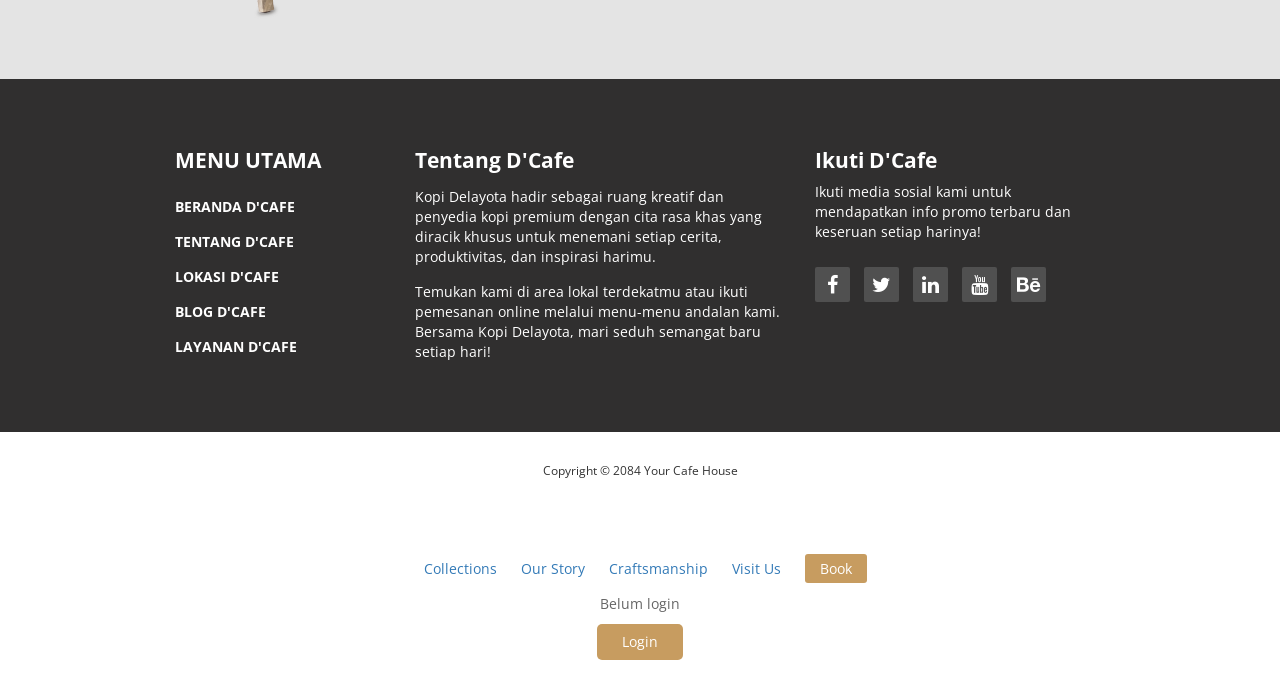
==== commit ce3276c9: "Update index.html" ====
--- a/index.html
+++ b/index.html
@@ -159,7 +159,7 @@
                     </div>
                     <div style="width: 55%; padding: 20px; display: flex; flex-direction: column; justify-content: center;">
                       <h3 style="margin-top: 0; margin-bottom: 8px; color: #c79c60; font-size: 18px; font-weight: 600;">Ice Americano</h3>
-                      <p style="color: #666; font-size: 13px; line-height: 1.5; margin: 0;">Segelas kenikmatan untuk kamu yang berjuang mendongkrak fokus.</p>
+                      <p style="color: #666; font-size: 13px; line-height: 1.5; margin: 0;">Segelas kenikmatan untuk kamu yang berjuang menghadapi tantangan.</p>
                     </div>
                   </div>
 
